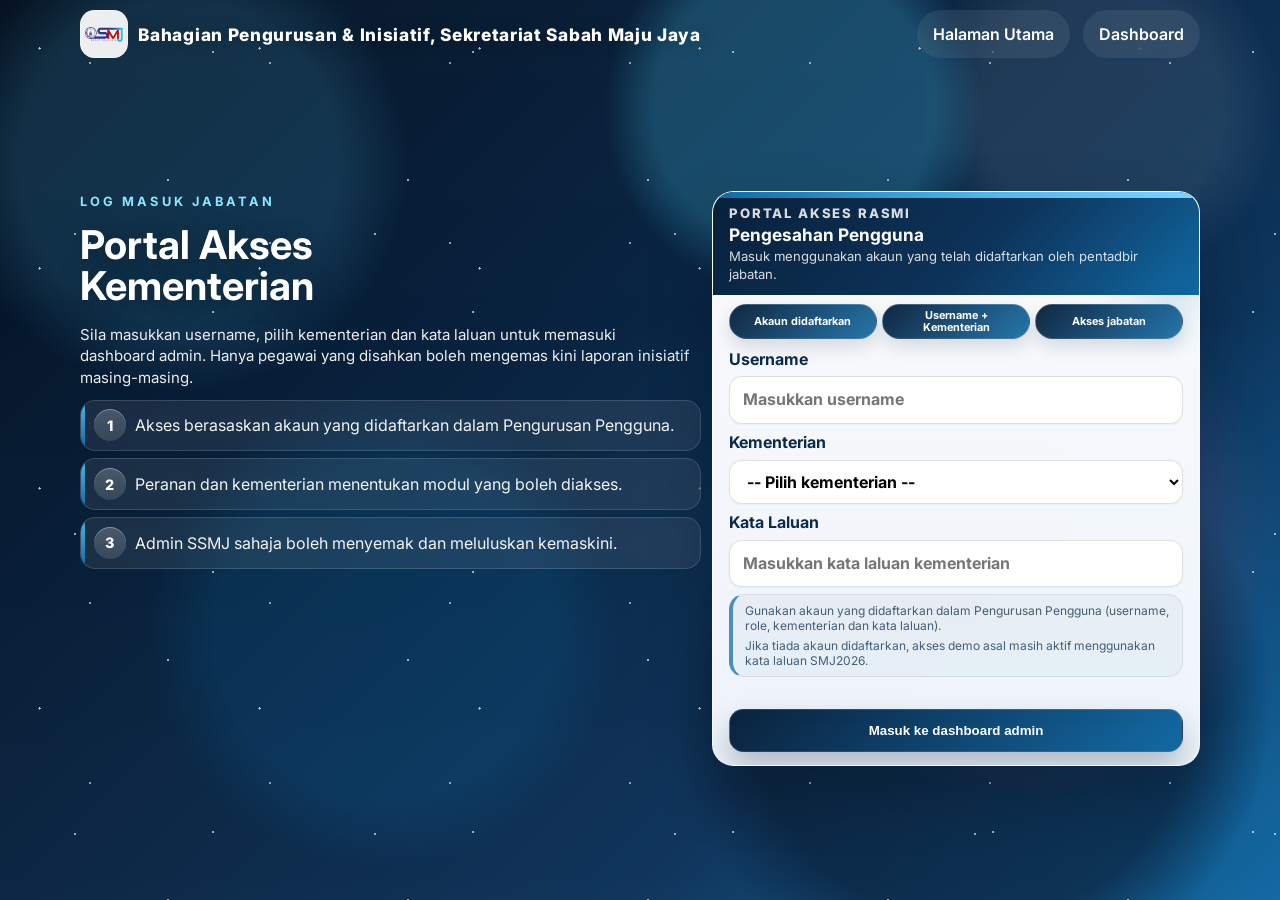
==== admin-dashboard.html @ 115d01c5 "Deploy Inisiatif Sabah website" ====
<!DOCTYPE html>
<html lang="ms">
  <head>
    <meta charset="UTF-8" />
    <meta name="viewport" content="width=device-width, initial-scale=1.0" />
    <title>Dashboard Admin Kementerian | Blue Economic Agency</title>
    <link rel="preconnect" href="https://fonts.googleapis.com" />
    <link rel="preconnect" href="https://fonts.gstatic.com" crossorigin />
    <link
      href="https://fonts.googleapis.com/css2?family=Inter:wght@400;500;600;700;800&display=swap"
      rel="stylesheet"
    />
    <link rel="icon" href="assets/LOGO%20SMJ.jpg" type="image/jpeg" />
    <link rel="stylesheet" href="styles.css?v=20260819j" />
  </head>
  <body data-page="dashboard-admin" class="dashboard-admin-page">
    <div class="admin-shell">
      <aside class="admin-sidebar">
        <div class="admin-sidebar-top">
          <a href="index.html" class="admin-brand">
            <span class="brand-mark" aria-hidden="true"><img src="assets/LOGO%20SMJ.jpg" alt="" class="brand-logo" /></span>
            <span>Bahagian Pengurusan &amp; Inisiatif, Sekretariat Sabah Maju Jaya</span>
          </a>

          <nav class="admin-menu" aria-label="Navigasi admin">
            <button type="button" class="admin-menu-link is-active" data-target="menu-dashboard">Dashboard</button>
            <a class="admin-menu-link admin-activity-link" href="admin-aktiviti.html" hidden>Tambah Aktiviti</a>
            <button type="button" class="admin-menu-link" data-target="menu-maklumat" hidden>Kemaskini Maklumat</button>
            <button type="button" class="admin-menu-link" data-target="menu-status" hidden>Status</button>
            <button type="button" class="admin-menu-link" data-target="menu-inisiatif" hidden>Kemaskini Inisiatif</button>
            <button type="button" class="admin-menu-link" data-target="menu-galeri" hidden>Galeri Inisiatif</button>
          </nav>

          <section id="ssmj-feature-box" class="admin-feature-box" hidden>
            <a class="admin-menu-link admin-feature-link" href="admin-semakan.html">Semakan &amp; Luluskan</a>
            <a class="admin-menu-link admin-feature-link" href="admin-pending.html">Pending</a>
          </section>
        </div>

        <div class="admin-sidebar-footer">
          <a class="admin-menu-link admin-user-link" href="admin-pengguna.html" hidden>Pengguna</a>
        </div>
      </aside>

      <button
        type="button"
        id="sidebar-toggle-button"
        class="sidebar-toggle-handle"
        aria-expanded="true"
        aria-controls="admin-sidebar"
        aria-label="Tutup panel sisi"
        title="Tutup panel sisi"
      >
        <span aria-hidden="true">&lt;</span>
      </button>

      <div class="admin-main">
        <header class="admin-topbar">
          <div class="admin-topbar-actions">
            <p id="topbar-time" class="topbar-chip"></p>
            <p id="topbar-user" class="topbar-chip"></p>
            <button type="button" id="user-settings-button" class="topbar-chip topbar-button" hidden>Setting Pengguna</button>
            <a id="logout-link" class="topbar-chip topbar-button topbar-danger" href="login.html">Log Keluar</a>
          </div>

          <form id="user-settings-form" class="user-settings-form" hidden>
            <label>
              Nama Pengguna
              <input id="user-settings-name" type="text" placeholder="Masukkan nama pengguna" />
            </label>
            <button type="submit" class="btn btn-primary">Simpan</button>
          </form>
        </header>

        <main class="admin-content">
          <section id="menu-dashboard" class="admin-section-panel is-active">
            <p id="dashboard-summary" class="dashboard-summary dashboard-summary-dark"></p>
            <p id="pending-notice" class="dashboard-copy pending-notice" aria-live="polite"></p>

            <article class="card dashboard-card admin-summary-card">
              <p class="eyebrow">Laporan Ringkasan</p>
              <h3 id="summary-title">Ringkasan Inisiatif</h3>
              <p id="summary-text" class="dashboard-copy"></p>
              <ul id="summary-points" class="mini-list summary-points"></ul>
            </article>

            <div id="ssmj-kpi-grid" class="ssmj-kpi-grid" hidden>
              <article class="card dashboard-card ssmj-kpi-card">
                <p class="eyebrow">Jumlah Pending Kelulusan</p>
                <p id="ssmj-kpi-pending" class="dashboard-metric">0</p>
                <p class="dashboard-copy">Permohonan menunggu tindakan semakan dan kelulusan.</p>
              </article>

              <article class="card dashboard-card ssmj-kpi-card">
                <p class="eyebrow">Pending Kemaskini Jabatan</p>
                <p id="ssmj-kpi-rejected" class="dashboard-metric">0</p>
                <p class="dashboard-copy">Permohonan ditolak dan menunggu kemaskini semula jabatan.</p>
              </article>

              <article class="card dashboard-card ssmj-kpi-card">
                <p class="eyebrow">Permohonan Fokus Semasa</p>
                <p id="ssmj-kpi-focus" class="dashboard-copy">Tiada</p>
                <p class="dashboard-copy">Kementerian teratas untuk disemak seterusnya.</p>
              </article>
            </div>

            <div id="ministry-dashboard-grid" class="dashboard-grid">
              <article class="card dashboard-card">
                <p class="eyebrow">Kemas Kini Terkini</p>
                <h3 id="dashboard-subtitle">Laporan Kemajuan</h3>
                <div class="progress-track">
                  <div id="progress-bar" class="progress-fill"></div>
                </div>
                <p id="progress-text" class="dashboard-metric"></p>
              </article>

              <article class="card dashboard-card">
                <p class="eyebrow">Status</p>
                <h3 id="status-pill" class="pill"></h3>
                <p id="status-text" class="dashboard-copy"></p>
              </article>

              <article class="card dashboard-card">
                <p class="eyebrow">Inisiatif Semasa</p>
                <ul id="initiative-list" class="mini-list"></ul>
              </article>

              <article class="card dashboard-card">
                <p class="eyebrow">Maklumat Kemas Kini</p>
                <p id="updated-info" class="dashboard-copy"></p>
                <p id="officer-info" class="dashboard-copy"></p>
              </article>
            </div>

            <article class="card dashboard-card calendar-card">
              <div class="section-heading admin-heading">
                <p class="eyebrow">Takwim Aktiviti</p>
                <h3 id="activity-calendar-title">Takwim Aktiviti</h3>
              </div>
              <p id="activity-alert" class="calendar-alert"></p>
              <div class="activity-calendar-shell">
                <div id="activity-calendar-grid" class="activity-calendar-grid" aria-label="Kalendar aktiviti"></div>
                <div>
                  <p class="calendar-subtitle">Aktiviti Terdekat</p>
                  <ul id="activity-upcoming-list" class="mini-list activity-upcoming-list"></ul>
                </div>
              </div>
            </article>
          </section>

          <section id="menu-maklumat" class="admin-section-panel" hidden>
            <article class="card admin-form-card">
              <div class="section-heading admin-heading">
                <p class="eyebrow">Kemaskini Maklumat</p>
                <h2>Perbaharui ringkasan dan maklumat pegawai</h2>
              </div>

              <form id="report-form" class="login-form admin-form">
                <label>
                  Nama Pegawai
                  <input id="officer-name" type="text" placeholder="Contoh: Ahmad Salleh" required />
                </label>

                <label>
                  Ringkasan Terkini
                  <textarea id="summary-input" rows="3" placeholder="Ringkasan perkembangan terkini kementerian" required></textarea>
                </label>

                <p id="report-feedback" class="form-feedback form-feedback-dark" aria-live="polite"></p>

                <button type="submit" class="btn btn-primary">Simpan kemas kini maklumat</button>
              </form>
            </article>
          </section>

          <section id="menu-status" class="admin-section-panel" hidden>
            <article class="card admin-form-card">
              <div class="section-heading admin-heading">
                <p class="eyebrow">Status</p>
                <h2>Kemaskini status dan kemajuan semasa</h2>
              </div>

              <form id="status-form" class="login-form admin-form">
                <label>
                  Status Laporan
                  <select id="status-select" required>
                    <option value="Dalam pelaksanaan">Dalam pelaksanaan</option>
                    <option value="Sedia untuk pelancaran">Sedia untuk pelancaran</option>
                    <option value="Berjaya disiapkan">Berjaya disiapkan</option>
                  </select>
                </label>

                <label>
                  Peratus Kemajuan
                  <input id="progress-input" type="number" min="0" max="100" required />
                </label>

                <p id="status-feedback" class="form-feedback form-feedback-dark" aria-live="polite"></p>

                <button type="submit" class="btn btn-primary">Simpan status projek</button>
              </form>
            </article>
          </section>

          <section id="menu-inisiatif" class="admin-section-panel" hidden>
            <div class="admin-layout">
              <article class="card admin-form-card">
                <div class="section-heading admin-heading">
                  <p class="eyebrow">Kemaskini Inisiatif</p>
                  <h2>Kemaskini fokus inisiatif kementerian</h2>
                </div>

                <form id="initiative-form" class="login-form admin-form">
                  <label>
                    Inisiatif / Laporan Baharu
                    <textarea id="initiative-input" rows="3" placeholder="Nyatakan kemas kini laporan atau inisiatif baharu" required></textarea>
                  </label>

                  <p id="initiative-feedback" class="form-feedback form-feedback-dark" aria-live="polite"></p>

                  <button type="submit" class="btn btn-primary">Simpan kemaskini inisiatif</button>
                </form>
              </article>

              <article class="card admin-info-card">
                <p class="eyebrow">Akses Disahkan</p>
                <h3 id="admin-ministry-title">Pegawai kementerian</h3>
                <p class="dashboard-copy">Paparan ini hanya dibuka selepas pengesahan kementerian yang sah. Semua kemas kini disimpan pada pelayar semasa sebagai sesi demo.</p>
                <ul class="mini-list admin-notes">
                  <li>Gunakan menu kiri untuk pindah antara modul pengurusan.</li>
                  <li>Tekan setting pengguna untuk ubah nama pengguna yang dipaparkan di topbar.</li>
                  <li>Klik log keluar untuk tamatkan sesi pegawai.</li>
                </ul>
              </article>
            </div>
          </section>

          <section id="menu-galeri" class="admin-section-panel" hidden>
            <article class="card admin-form-card">
              <div class="section-heading admin-heading">
                <p class="eyebrow">Galeri Inisiatif</p>
                <h2>Kemaskini ringkasan dan gambar kementerian</h2>
              </div>

              <form id="gallery-form" class="login-form admin-form">
                <label>
                  Ringkasan Inisiatif
                  <textarea id="gallery-summary-input" rows="4" placeholder="Nyatakan ringkasan terkini untuk dipaparkan di halaman utama" required></textarea>
                </label>

                <label>
                  Pautan Gambar Inisiatif
                  <input id="gallery-image-input" type="url" placeholder="https://contoh.com/gambar.jpg" />
                </label>

                <label>
                  Atau Upload Gambar (Telefon)
                  <input id="gallery-image-file" type="file" accept="image/*" capture="environment" />
                </label>
                <p class="gallery-upload-note">Boleh terus ambil gambar dari kamera telefon atau pilih dari galeri.</p>

                <figure class="gallery-preview-card" aria-live="polite">
                  <img id="gallery-preview-image" src="" alt="Pratonton gambar inisiatif" hidden />
                  <figcaption id="gallery-preview-state" class="gallery-preview-state">Masukkan URL gambar sah untuk pratonton.</figcaption>
                </figure>

                <p id="gallery-feedback" class="form-feedback form-feedback-dark" aria-live="polite"></p>

                <button type="submit" class="btn btn-primary">Simpan Galeri Inisiatif</button>
              </form>
            </article>
          </section>
        </main>
      </div>
    </div>

    <script src="script.js?v=20260819h"></script>
  </body>
</html>
---- styles.css ----
:root {
  --navy: #072a49;
  --blue: #0f5ea8;
  --sky: #4db6e6;
  --light: #f4f9ff;
  --text: #12324a;
  --muted: #5c7388;
  --shadow: 0 18px 45px rgba(7, 42, 73, 0.12);
}

* {
  box-sizing: border-box;
  margin: 0;
  padding: 0;
}

html {
  scroll-behavior: smooth;
}

body {
  font-family: 'Inter', sans-serif;
  color: var(--text);
  background: linear-gradient(180deg, #f6fbff 0%, #eaf6ff 100%);
  line-height: 1.6;
  overflow-x: hidden;
}

img {
  display: block;
  width: 100%;
  height: auto;
}

a {
  color: inherit;
  text-decoration: none;
}

.container {
  width: min(1120px, calc(100% - 2rem));
  margin: 0 auto;
}

.index-page {
  --index-gutter: 2cm;
}

.index-page .container {
  width: calc(100% - (var(--index-gutter) * 2));
  max-width: none;
}

.index-page h1,
.index-page h2,
.index-page h3,
.index-page p,
.index-page a,
.index-page span {
  overflow-wrap: anywhere;
}

.hero {
  position: relative;
  overflow: visible;
  color: white;
  min-height: 100vh;
  background:
    radial-gradient(circle at 20% 20%, rgba(255, 255, 255, 0.24) 0 1.3px, transparent 1.7px),
    radial-gradient(circle at 78% 18%, rgba(255, 255, 255, 0.2) 0 1.1px, transparent 1.4px),
    radial-gradient(circle at 30% 70%, rgba(84, 214, 255, 0.15) 0 180px, transparent 240px),
    radial-gradient(circle at 80% 65%, rgba(255, 115, 168, 0.12) 0 200px, transparent 260px),
    linear-gradient(135deg, #020712 0%, #061b34 30%, #0c3d64 60%, #0f67a2 100%);
  border-bottom-left-radius: 2.5rem;
  border-bottom-right-radius: 2.5rem;
  box-shadow: 0 22px 60px rgba(2, 10, 23, 0.28);
}

.hero::before,
.hero::after {
  content: "";
  position: absolute;
  inset: 0;
  pointer-events: none;
}

.hero::before {
  background:
    radial-gradient(circle at 18% 22%, rgba(255,255,255,0.92) 0 1px, transparent 1.3px),
    radial-gradient(circle at 82% 20%, rgba(255,255,255,0.88) 0 0.8px, transparent 1.1px),
    radial-gradient(circle at 50% 35%, rgba(255,255,255,0.7) 0 1px, transparent 1.2px),
    radial-gradient(circle at 70% 75%, rgba(255,255,255,0.8) 0 1px, transparent 1.25px),
    radial-gradient(circle at 25% 78%, rgba(255,255,255,0.78) 0 1px, transparent 1.2px),
    radial-gradient(circle at 62% 12%, rgba(79, 219, 255, 0.28) 0 140px, transparent 190px),
    radial-gradient(circle at 30% 70%, rgba(0, 176, 255, 0.12) 0 170px, transparent 240px),
    radial-gradient(circle at 80% 60%, rgba(255, 120, 177, 0.1) 0 190px, transparent 260px);
  background-size: 220px 220px, 260px 260px, 180px 180px, 240px 240px, 300px 300px, auto, auto, auto;
  animation: drift 18s ease-in-out infinite alternate;
  opacity: 0.95;
}

.hero::after {
  background:
    linear-gradient(180deg, rgba(255,255,255,0.04) 0%, transparent 35%, rgba(255,255,255,0.06) 100%);
  mix-blend-mode: screen;
  opacity: 0.45;
}

.navbar {
  display: flex;
  align-items: center;
  justify-content: space-between;
  padding: 1.2rem 0;
  position: relative;
  z-index: 1000;
}

.brand {
  display: inline-flex;
  align-items: center;
  gap: 0.65rem;
  font-weight: 800;
  font-size: 1.08rem;
  letter-spacing: 0.04em;
  text-shadow: 0 2px 18px rgba(0, 0, 0, 0.3);
}

.brand-mark {
  display: inline-grid;
  place-items: center;
  width: 3rem;
  height: 3rem;
  padding: 0.22rem;
  border-radius: 0.9rem;
  overflow: hidden;
  background: rgba(255,255,255,0.92);
  border: 1px solid rgba(255,255,255,0.3);
  flex: 0 0 auto;
}

.brand-logo {
  width: 100%;
  height: 100%;
  object-fit: contain;
}

.nav-links {
  display: flex;
  gap: 0.8rem;
  font-weight: 600;
  align-items: center;
  position: relative;
  z-index: 2;
}

.nav-link {
  display: inline-flex;
  align-items: center;
  justify-content: center;
  padding: 0.7rem 1rem;
  border-radius: 999px;
  border: 0;
  outline: 0;
  background: rgba(255, 255, 255, 0.08);
  backdrop-filter: blur(10px);
  box-shadow: none;
  text-decoration: none;
  transition: transform 180ms ease, background 180ms ease, box-shadow 180ms ease;
}

.nav-link:hover {
  transform: translateY(-2px);
  background: rgba(255, 255, 255, 0.18);
  box-shadow: none;
}

.nav-dropdown {
  position: relative;
  z-index: 999999;
  isolation: isolate;
}

.nav-link-dropdown {
  cursor: pointer;
}

.dropdown-menu {
  position: fixed;
  min-width: min(420px, calc(100vw - 24px));
  max-width: min(420px, calc(100vw - 24px));
  padding: 0.8rem;
  display: none;
  flex-direction: column;
  gap: 0.5rem;
  border: 0;
  outline: 0;
  border-radius: 0.95rem;
  background: rgba(255, 255, 255, 0.97);
  box-shadow: 0 16px 36px rgba(2, 10, 23, 0.16);
  z-index: 999999;
  transform: translateZ(0);
  pointer-events: auto;
  overflow: visible;
  max-height: none;
}

.dropdown-menu a {
  color: var(--navy);
  padding: 0.8rem 0.95rem;
  border: 0;
  outline: 0;
  border-radius: 0.7rem;
  font-size: 0.95rem;
  line-height: 1.45;
  transition: background 180ms ease, color 180ms ease;
  white-space: normal;
  background: transparent;
  box-shadow: none;
  text-decoration: none;
  display: block;
  overflow: visible;
}

.dropdown-menu a:hover,
.dropdown-menu a:focus,
.dropdown-menu a:focus-visible,
.dropdown-menu a:active {
  background: rgba(14, 103, 162, 0.08);
  color: var(--blue);
  border: 0;
  outline: 0;
  box-shadow: none;
}

.nav-dropdown:hover .dropdown-menu,
.nav-dropdown.is-open .dropdown-menu {
  display: flex;
}

.nav-link-cta {
  background: linear-gradient(135deg, #7edcff, #2e8df6);
  color: #03203a;
  border-color: transparent;
}

.menu-toggle {
  display: none;
  background: transparent;
  border: 0;
  color: white;
  font-size: 1.4rem;
  cursor: pointer;
}

.hero-content {
  position: relative;
  z-index: 1;
  display: grid;
  grid-template-columns: 1.3fr 0.7fr;
  gap: 2rem;
  align-items: center;
  padding: 4rem 0 2rem;
}

.eyebrow {
  text-transform: uppercase;
  letter-spacing: 0.24em;
  font-size: 0.8rem;
  font-weight: 700;
  color: #8ae7ff;
  margin-bottom: 0.8rem;
}

.hero h1 {
  font-size: clamp(2rem, 3.5vw, 3.2rem);
  line-height: 1.15;
  margin-bottom: 1rem;
  text-shadow: 0 4px 24px rgba(0, 0, 0, 0.35);
}

.hero-copy p {
  color: rgba(255, 255, 255, 0.92);
  max-width: 640px;
  text-shadow: 0 2px 14px rgba(0, 0, 0, 0.28);
}

.hero-actions {
  display: flex;
  flex-wrap: wrap;
  gap: 1rem;
  margin-top: 1.4rem;
}

.btn {
  display: inline-block;
  padding: 0.85rem 1.2rem;
  border-radius: 999px;
  font-weight: 700;
  transition: transform 160ms ease, box-shadow 160ms ease;
}

.btn:hover {
  transform: translateY(-2px);
}

.btn-primary {
  background: white;
  color: var(--navy);
}

.btn-secondary {
  border: 1px solid rgba(255, 255, 255, 0.32);
  color: white;
}

.hero-card {
  background: rgba(255, 255, 255, 0.12);
  backdrop-filter: blur(12px);
  padding: 1.4rem;
  border-radius: 1.2rem;
  border: 1px solid rgba(255, 255, 255, 0.16);
  box-shadow: var(--shadow);
  position: relative;
  z-index: 1;
}

.hero-card h2 {
  margin-bottom: 0.8rem;
}

.hero-card ul {
  padding-left: 1rem;
  color: rgba(255, 255, 255, 0.88);
}

.section {
  padding: 4.5rem 0;
}

main {
  position: relative;
  z-index: 2;
  background: linear-gradient(180deg, #f7fcff 0%, #eff8ff 100%);
  margin-top: -0.2rem;
}

.section-heading {
  margin-bottom: 2rem;
}

.section-heading h2 {
  font-size: clamp(1.6rem, 2.2vw, 2.2rem);
  line-height: 1.2;
}

.about-grid {
  display: grid;
  grid-template-columns: 1.2fr 0.8fr;
  gap: 1.5rem;
}

.info-box {
  background: white;
  border-radius: 1rem;
  padding: 1.4rem;
  box-shadow: var(--shadow);
}

.info-box ul {
  padding-left: 1rem;
  margin-top: 0.6rem;
}

.cards-grid {
  display: grid;
  grid-template-columns: repeat(3, minmax(0, 1fr));
  gap: 1rem;
}

.ministry-card {
  position: relative;
  border: 1px solid rgba(15, 94, 168, 0.14);
  background:
    linear-gradient(160deg, #ffffff 0%, #f6fbff 100%),
    radial-gradient(circle at 100% 0%, rgba(77, 182, 230, 0.12) 0 110px, transparent 145px);
  box-shadow: 0 14px 30px rgba(7, 42, 73, 0.08);
  transition: transform 180ms ease, box-shadow 180ms ease;
}

.ministry-card:hover {
  transform: translateY(-4px);
  box-shadow: 0 18px 36px rgba(7, 42, 73, 0.14);
}

.ministry-card h3 {
  font-size: 1.02rem;
  line-height: 1.35;
}

.ministry-card p {
  color: var(--muted);
}

.ministry-link {
  margin-top: 0.9rem;
  display: inline-flex;
  align-items: center;
  gap: 0.35rem;
  font-weight: 700;
  color: var(--blue);
  text-decoration: none;
}

.ministry-link::after {
  content: '->';
  font-size: 0.9rem;
  transition: transform 160ms ease;
}

.ministry-link:hover::after {
  transform: translateX(3px);
}

.card, .gallery-card {
  background: white;
  border-radius: 1rem;
  padding: 1.2rem;
  box-shadow: var(--shadow);
}

.card h3, .gallery-content h3 {
  margin-bottom: 0.5rem;
}

.gallery-grid {
  display: grid;
  grid-template-columns: repeat(3, minmax(0, 1fr));
  gap: 1.2rem;
}

.gallery-card {
  padding: 0;
  overflow: hidden;
}

.gallery-card img {
  height: 220px;
  object-fit: cover;
}

.gallery-content {
  padding: 1rem 1.2rem 1.2rem;
}

.footer {
  background: var(--navy);
  color: white;
  padding-top: 3rem;
}

.footer-grid {
  display: grid;
  grid-template-columns: 1.1fr 0.9fr 0.9fr;
  gap: 1.4rem;
}

.footer h4, .footer h3 {
  margin-bottom: 0.7rem;
}

.footer ul {
  list-style: none;
  color: rgba(255, 255, 255, 0.82);
}

.footer li + li {
  margin-top: 0.45rem;
}

.footer-bottom {
  text-align: center;
  padding: 1.2rem 0 1.6rem;
  color: rgba(255, 255, 255, 0.7);
  font-size: 0.95rem;
}

.dashboard-admin-page {
  --admin-sidebar-width: 248px;
  background: linear-gradient(160deg, #f5f8ff 0%, #edf5ff 45%, #f7fbff 100%);
}

.admin-shell {
  min-height: 100vh;
  display: grid;
  grid-template-columns: var(--admin-sidebar-width) 1fr;
  transition: grid-template-columns 220ms ease;
  position: relative;
}

.admin-sidebar {
  background: linear-gradient(180deg, #071f3a 0%, #0c3258 100%);
  color: white;
  padding: 1.05rem 0.85rem;
  display: flex;
  flex-direction: column;
  justify-content: flex-start;
  gap: 0.85rem;
  border-right: 1px solid rgba(255, 255, 255, 0.12);
  transition: transform 220ms ease, opacity 220ms ease;
  transform-origin: left center;
}

.dashboard-admin-page.sidebar-collapsed .admin-shell,
.dashboard-admin-page.is-ssmj-admin.sidebar-collapsed .admin-shell {
  grid-template-columns: 0 1fr;
}

.dashboard-admin-page.sidebar-collapsed .admin-sidebar {
  transform: translateX(-108%);
  opacity: 0;
  pointer-events: none;
}

.sidebar-toggle-handle {
  position: absolute;
  top: 1.05rem;
  left: calc(var(--admin-sidebar-width) - 14px);
  width: 28px;
  height: 56px;
  border: 1px solid rgba(7, 42, 73, 0.2);
  border-radius: 14px;
  background: linear-gradient(180deg, #ffffff 0%, #edf5ff 100%);
  color: var(--navy);
  font-size: 1.05rem;
  font-weight: 700;
  line-height: 1;
  display: inline-flex;
  align-items: center;
  justify-content: center;
  cursor: pointer;
  z-index: 40;
  box-shadow: 0 8px 20px rgba(7, 42, 73, 0.2);
  transition: left 220ms ease, background 180ms ease, transform 180ms ease;
}

.sidebar-toggle-handle:hover {
  background: #ffffff;
  transform: translateX(1px);
}

.dashboard-admin-page.sidebar-collapsed .sidebar-toggle-handle {
  left: 0.6rem;
}

.admin-sidebar-top {
  display: grid;
  gap: 0.85rem;
}

.admin-sidebar-top .admin-menu {
  margin-top: clamp(2.2rem, 7vh, 3.6rem);
}

.admin-sidebar-top .admin-feature-box {
  margin-top: 0.85rem;
}

.admin-sidebar-footer {
  margin-top: auto;
  padding-top: 0.25rem;
}

.admin-user-link {
  display: block;
}

.admin-brand {
  display: inline-flex;
  align-items: center;
  gap: 0.65rem;
  font-weight: 800;
  font-size: 1rem;
  letter-spacing: 0.03em;
}

.admin-brand .brand-mark-monogram {
  background: linear-gradient(135deg, rgba(255, 255, 255, 0.92), rgba(216, 237, 255, 0.94));
  border-color: rgba(255, 255, 255, 0.45);
}

.admin-brand-monogram {
  display: inline-flex;
  align-items: center;
  justify-content: center;
  width: 100%;
  height: 100%;
  font-size: 0.8rem;
  font-weight: 800;
  letter-spacing: 0.08em;
  color: #0b3f67;
}

.admin-session-note {
  margin-top: 0.7rem;
  color: rgba(255, 255, 255, 0.8);
  font-size: 0.83rem;
  line-height: 1.4;
}

.admin-menu {
  display: grid;
  gap: 0.56rem;
}

.admin-menu-link {
  border: 0;
  text-align: left;
  font: inherit;
  font-weight: 600;
  color: rgba(255, 255, 255, 0.9);
  background: rgba(255, 255, 255, 0.08);
  border-radius: 0.75rem;
  padding: 0.58rem 0.68rem;
  cursor: pointer;
  transition: background 180ms ease, transform 180ms ease;
  font-size: 0.92rem;
}

.admin-menu-link:hover {
  background: rgba(255, 255, 255, 0.15);
  transform: translateX(2px);
}

.admin-menu-link.is-active {
  background: linear-gradient(135deg, rgba(77, 182, 230, 0.4), rgba(95, 166, 255, 0.4));
  color: white;
}

.admin-feature-box {
  margin-top: 0.12rem;
  padding: 0;
  border: 0;
  background: transparent;
  display: grid;
  gap: 0.56rem;
}

.admin-feature-box[hidden],
.admin-menu-link[hidden],
.admin-section-panel[hidden] {
  display: none !important;
}

.admin-feature-box .eyebrow {
  margin-bottom: 0;
  color: rgba(255, 255, 255, 0.85);
}

.admin-feature-link {
  margin-top: 0;
  display: block;
  width: 100%;
  text-align: left;
}

.admin-feature-link:hover {
  background: rgba(255, 255, 255, 0.15);
}

.admin-main {
  padding: 0.72rem 1rem 0.95rem;
}

.admin-topbar {
  background: white;
  border-radius: 0.85rem;
  padding: 0.72rem 0.8rem;
  display: flex;
  flex-wrap: wrap;
  justify-content: space-between;
  align-items: center;
  gap: 0.75rem;
  box-shadow: none;
  border: 0;
}

.admin-topbar-actions {
  display: flex;
  align-items: center;
  gap: 0.55rem;
  flex-wrap: nowrap;
  justify-content: flex-end;
  flex: 1 1 320px;
  min-width: 0;
}

#topbar-user {
  display: inline-flex;
  align-items: center;
  gap: 0.45rem;
}

#topbar-user::before {
  content: '';
  width: 0.95rem;
  height: 0.95rem;
  flex: 0 0 auto;
  background-color: currentColor;
  -webkit-mask: url("data:image/svg+xml,%3Csvg xmlns='http://www.w3.org/2000/svg' viewBox='0 0 24 24' fill='none'%3E%3Cpath fill='%23000' d='M12 2a4.5 4.5 0 0 1 4.5 4.5c0 2.48-2.02 4.5-4.5 4.5S7.5 8.98 7.5 6.5A4.5 4.5 0 0 1 12 2Zm0 11c4.42 0 8 2.91 8 6.5V21H4v-1.5C4 15.91 7.58 13 12 13Z'/%3E%3C/svg%3E") center / contain no-repeat;
  mask: url("data:image/svg+xml,%3Csvg xmlns='http://www.w3.org/2000/svg' viewBox='0 0 24 24' fill='none'%3E%3Cpath fill='%23000' d='M12 2a4.5 4.5 0 0 1 4.5 4.5c0 2.48-2.02 4.5-4.5 4.5S7.5 8.98 7.5 6.5A4.5 4.5 0 0 1 12 2Zm0 11c4.42 0 8 2.91 8 6.5V21H4v-1.5C4 15.91 7.58 13 12 13Z'/%3E%3C/svg%3E") center / contain no-repeat;
  opacity: 0.88;
}

.topbar-chip {
  margin: 0;
  border-radius: 999px;
  border: 1px solid rgba(7, 42, 73, 0.14);
  background: #f7fbff;
  color: var(--navy);
  padding: 0.45rem 0.8rem;
  font-size: 0.86rem;
  font-weight: 600;
}

#topbar-user,
#topbar-time {
  max-width: 260px;
  white-space: nowrap;
  overflow: hidden;
  text-overflow: ellipsis;
}

.topbar-button {
  text-decoration: none;
  cursor: pointer;
  transition: transform 160ms ease, background 160ms ease;
}

.topbar-button:hover {
  transform: translateY(-1px);
  background: #e9f4ff;
}

.topbar-danger {
  background: #fff1f1;
  color: #8e1e1e;
  border-color: rgba(180, 45, 45, 0.2);
}

.user-settings-form {
  width: 100%;
  display: flex;
  align-items: end;
  gap: 0.75rem;
  padding-top: 0.35rem;
  border-top: 1px dashed rgba(7, 42, 73, 0.18);
}

.user-settings-form[hidden] {
  display: none;
}

.user-settings-form label {
  display: grid;
  gap: 0.4rem;
  color: var(--navy);
  font-weight: 600;
  min-width: 260px;
}

.user-settings-form input {
  width: 100%;
  padding: 0.6rem 0.8rem;
  border-radius: 0.7rem;
  border: 1px solid rgba(7, 42, 73, 0.15);
  font: inherit;
}

.admin-content {
  margin-top: 0.16rem;
}

.admin-section-panel {
  display: none;
}

.admin-section-panel.is-active {
  display: block;
}

.dashboard-summary-dark {
  color: var(--text);
  margin-bottom: 0.62rem;
  font-size: 0.93rem;
  line-height: 1.5;
}

.admin-summary-card {
  margin-bottom: 0.5rem;
  box-shadow: none;
  border: 0;
}

.admin-summary-card .summary-points {
  margin-top: 0.52rem;
}

.ssmj-kpi-grid {
  display: grid;
  grid-template-columns: repeat(3, minmax(0, 1fr));
  gap: 0.52rem;
  margin-bottom: 0.5rem;
}

.ssmj-kpi-card {
  min-height: 108px;
}

.ssmj-kpi-card .dashboard-metric {
  font-size: clamp(1.35rem, 2.15vw, 1.75rem);
  margin: 0.22rem 0;
}

.pending-notice {
  margin: -0.1rem 0 0.5rem;
  padding: 0.44rem 0.55rem;
  border-radius: 0.62rem;
  background: #f4f9ff;
  border: 1px solid rgba(15, 94, 168, 0.14);
}

.pending-approvals-list {
  display: grid;
  gap: 0.5rem;
}

.pending-item {
  border: 1px solid rgba(7, 42, 73, 0.1);
  border-radius: 0.72rem;
  padding: 0.6rem;
  background: #fbfdff;
}

.pending-item h3 {
  margin-bottom: 0.4rem;
}

.pending-followup-item {
  border-color: rgba(180, 95, 45, 0.22);
  background: #fff8f2;
}

.pending-meta {
  margin-top: 0.45rem;
  color: var(--muted);
  font-size: 0.92rem;
}

.pending-actions {
  margin-top: 0.52rem;
  display: flex;
  flex-wrap: wrap;
  gap: 0.42rem;
}

.pending-actions .btn {
  border: 0;
  cursor: pointer;
}

.btn-ghost {
  background: #e9f1fb;
  color: var(--navy);
}

.calendar-card {
  margin-bottom: 0.65rem;
}

.calendar-alert {
  margin: -0.05rem 0 0.75rem;
  padding: 0.55rem 0.7rem;
  border-radius: 0.7rem;
  background: linear-gradient(135deg, rgba(15, 103, 162, 0.1), rgba(77, 182, 230, 0.08));
  border: 1px solid rgba(15, 103, 162, 0.12);
  color: var(--navy);
  font-weight: 600;
}

.calendar-subtitle {
  margin-bottom: 0.4rem;
  color: var(--navy);
  font-weight: 700;
}

.activity-calendar-shell {
  display: grid;
  grid-template-columns: minmax(0, 1.25fr) minmax(240px, 0.75fr);
  gap: 0.85rem;
  align-items: start;
}

.activity-calendar-grid {
  display: grid;
  grid-template-columns: repeat(7, minmax(0, 1fr));
  gap: 0.45rem;
}

.calendar-weekday,
.calendar-day {
  min-height: 3rem;
  border-radius: 0.78rem;
  border: 1px solid rgba(7, 42, 73, 0.1);
}

.calendar-weekday {
  display: flex;
  align-items: center;
  justify-content: center;
  background: #f3f8fe;
  color: var(--muted);
  font-size: 0.75rem;
  font-weight: 700;
  text-transform: uppercase;
  letter-spacing: 0.06em;
}

.calendar-day {
  position: relative;
  padding: 0.45rem 0.45rem 0.35rem;
  background: #ffffff;
  box-shadow: inset 0 1px 0 rgba(255, 255, 255, 0.8);
  display: grid;
  align-content: space-between;
  gap: 0.2rem;
}

.calendar-day.is-empty {
  background: transparent;
  border-style: dashed;
  border-color: rgba(7, 42, 73, 0.08);
}

.calendar-day-number {
  font-weight: 800;
  color: var(--navy);
}

.calendar-day-meta {
  color: var(--muted);
  font-size: 0.72rem;
  line-height: 1.2;
}

.calendar-day-dots {
  display: flex;
  gap: 0.24rem;
  align-items: center;
}

.calendar-day-dots span {
  width: 0.42rem;
  height: 0.42rem;
  border-radius: 999px;
  background: var(--blue);
}

.calendar-day.has-activity {
  border-color: rgba(15, 103, 162, 0.18);
  background: linear-gradient(180deg, rgba(15, 103, 162, 0.06), rgba(255, 255, 255, 1));
}

.calendar-day.has-alert {
  border-color: rgba(196, 45, 45, 0.22);
  background: linear-gradient(180deg, rgba(255, 239, 239, 0.88), rgba(255, 255, 255, 1));
}

.calendar-day.is-today {
  outline: 2px solid rgba(15, 103, 162, 0.26);
}

.activity-upcoming-list {
  gap: 0.45rem;
}

.activity-upcoming-list li {
  display: grid;
  gap: 0.2rem;
  padding: 0.55rem 0.65rem;
  border-radius: 0.72rem;
  background: #f8fbff;
  border: 1px solid rgba(7, 42, 73, 0.09);
}

.activity-management-layout {
  display: grid;
  gap: 0.85rem;
}

.activity-management-grid {
  grid-template-columns: minmax(0, 1.05fr) minmax(0, 0.95fr);
}

.activity-form .form-grid {
  display: grid;
  grid-template-columns: repeat(2, minmax(0, 1fr));
  gap: 0.72rem;
}

.activity-alert-toggle {
  display: flex;
  align-items: center;
  gap: 0.5rem;
  color: var(--navy);
  font-weight: 600;
}

.activity-alert-toggle input {
  width: 1rem;
  height: 1rem;
  accent-color: var(--blue);
}

.activity-item {
  background: #fbfdff;
}

.activity-item h3 {
  margin-bottom: 0.28rem;
}

.activity-item .pending-actions {
  margin-top: 0.7rem;
}

.public-dashboard-page {
  --dept-accent: #0f67a2;
  --dept-accent-strong: #0a4578;
  --dept-glow: rgba(14, 108, 176, 0.34);
  --dept-soft: rgba(15, 103, 162, 0.1);
  --dept-pattern: rgba(15, 103, 162, 0.14);
  background: linear-gradient(180deg, #f3f9ff 0%, #ecf5ff 100%);
}

.public-dashboard-page[data-dept="kerja-raya"] {
  --dept-accent: #0f67a2;
  --dept-accent-strong: #0a4578;
  --dept-glow: rgba(14, 108, 176, 0.34);
  --dept-soft: rgba(15, 103, 162, 0.1);
  --dept-pattern: rgba(15, 103, 162, 0.14);
}

.public-dashboard-page[data-dept="kewangan"] {
  --dept-accent: #13808f;
  --dept-accent-strong: #0f5660;
  --dept-glow: rgba(19, 128, 143, 0.28);
  --dept-soft: rgba(19, 128, 143, 0.11);
  --dept-pattern: rgba(19, 128, 143, 0.14);
}

.public-dashboard-page[data-dept="perindustrian"] {
  --dept-accent: #c46b1f;
  --dept-accent-strong: #834510;
  --dept-glow: rgba(196, 107, 31, 0.26);
  --dept-soft: rgba(196, 107, 31, 0.12);
  --dept-pattern: rgba(196, 107, 31, 0.16);
}

.public-dashboard-page[data-dept="tempatan"] {
  --dept-accent: #6d5ef5;
  --dept-accent-strong: #4137ae;
  --dept-glow: rgba(109, 94, 245, 0.24);
  --dept-soft: rgba(109, 94, 245, 0.1);
  --dept-pattern: rgba(109, 94, 245, 0.15);
}

.public-dashboard-page[data-dept="pertanian"] {
  --dept-accent: #2d8f4f;
  --dept-accent-strong: #1f5f35;
  --dept-glow: rgba(45, 143, 79, 0.28);
  --dept-soft: rgba(45, 143, 79, 0.1);
  --dept-pattern: rgba(45, 143, 79, 0.14);
}

.public-dashboard-page[data-dept="luar-bandar"] {
  --dept-accent: #8d5f31;
  --dept-accent-strong: #5d3d1d;
  --dept-glow: rgba(141, 95, 49, 0.26);
  --dept-soft: rgba(141, 95, 49, 0.11);
  --dept-pattern: rgba(141, 95, 49, 0.16);
}

.public-dashboard-page[data-dept="pendidikan"] {
  --dept-accent: #295fe6;
  --dept-accent-strong: #1f429d;
  --dept-glow: rgba(41, 95, 230, 0.29);
  --dept-soft: rgba(41, 95, 230, 0.11);
  --dept-pattern: rgba(41, 95, 230, 0.16);
}

.public-dashboard-page[data-dept="pelancongan"] {
  --dept-accent: #d15b2a;
  --dept-accent-strong: #8e3917;
  --dept-glow: rgba(209, 91, 42, 0.28);
  --dept-soft: rgba(209, 91, 42, 0.11);
  --dept-pattern: rgba(209, 91, 42, 0.16);
}

.public-dashboard-page[data-dept="wanita"] {
  --dept-accent: #c34778;
  --dept-accent-strong: #7d2748;
  --dept-glow: rgba(195, 71, 120, 0.26);
  --dept-soft: rgba(195, 71, 120, 0.1);
  --dept-pattern: rgba(195, 71, 120, 0.15);
}

.public-dashboard-page[data-dept="belia"] {
  --dept-accent: #5d57db;
  --dept-accent-strong: #39359a;
  --dept-glow: rgba(93, 87, 219, 0.25);
  --dept-soft: rgba(93, 87, 219, 0.11);
  --dept-pattern: rgba(93, 87, 219, 0.16);
}

.public-dashboard-hero {
  min-height: 46vh;
  padding-bottom: 2rem;
  background:
    radial-gradient(circle at 10% 15%, rgba(255, 255, 255, 0.26) 0 120px, transparent 180px),
    radial-gradient(circle at 84% 24%, var(--dept-glow) 0 170px, transparent 220px),
    linear-gradient(145deg, #04162a 0%, var(--dept-accent-strong) 45%, var(--dept-accent) 100%);
}

.public-hero-content {
  padding: 2.2rem 0 1rem;
  max-width: 940px;
}

.public-hero-meta {
  margin-top: 1.4rem;
  display: grid;
  grid-template-columns: repeat(3, minmax(0, 1fr));
  gap: 0.7rem;
}

.hero-meta-chip {
  display: grid;
  gap: 0.25rem;
  padding: 0.78rem 0.95rem;
  border-radius: 0.95rem;
  background: rgba(255, 255, 255, 0.12);
  border: 1px solid rgba(255, 255, 255, 0.2);
  backdrop-filter: blur(6px);
  font-size: 0.78rem;
  text-transform: uppercase;
  letter-spacing: 0.1em;
  color: rgba(255, 255, 255, 0.76);
}

.hero-meta-chip span {
  font-size: 0.98rem;
  text-transform: none;
  letter-spacing: normal;
  color: #ffffff;
  font-weight: 700;
  line-height: 1.35;
}

.public-dashboard-main {
  background:
    radial-gradient(circle at 90% 8%, var(--dept-soft) 0 260px, transparent 320px),
    linear-gradient(180deg, #f8fcff 0%, #edf6ff 100%);
}

.public-kpi-grid {
  display: grid;
  grid-template-columns: repeat(3, minmax(0, 1fr));
  gap: 1rem;
}

.public-kpi-bento {
  grid-template-columns: repeat(12, minmax(0, 1fr));
  gap: 0.9rem;
  padding-top: 1.2rem;
}

.card-status {
  grid-column: span 4;
}

.card-summary {
  grid-column: span 4;
}

.card-pie {
  grid-column: span 4;
}

.card-progress {
  grid-column: span 12;
}

.card-summary .summary-points {
  margin-top: 0.6rem;
}

.public-kpi-card.card-summary,
.public-kpi-card.card-progress,
.public-kpi-card.card-status {
  min-height: auto;
}

.public-kpi-card.card-summary .dashboard-copy,
.public-kpi-card.card-progress .dashboard-copy,
.public-kpi-card.card-status .dashboard-copy {
  overflow-wrap: anywhere;
}

.public-analytics-grid {
  display: grid;
  grid-template-columns: 1.15fr 0.85fr;
  gap: 0.9rem;
  padding-top: 0;
}

.card-district {
  min-height: 290px;
}

.card-map {
  min-height: 290px;
}

.public-kpi-card {
  min-height: 180px;
  border: 1px solid rgba(8, 60, 107, 0.1);
  box-shadow: 0 12px 30px rgba(7, 42, 73, 0.08);
  background:
    linear-gradient(160deg, rgba(255, 255, 255, 0.98) 0%, rgba(247, 251, 255, 0.95) 100%),
    radial-gradient(circle at 90% 0%, var(--dept-pattern) 0 90px, transparent 120px);
  transition: transform 200ms ease, box-shadow 200ms ease;
}

.public-kpi-card:hover {
  transform: translateY(-2px);
  box-shadow: 0 16px 36px rgba(7, 42, 73, 0.13);
}

.public-kpi-card.calendar-card {
  min-height: auto;
}

.public-kpi-card .eyebrow {
  color: var(--dept-accent);
}

.public-chart-wrap {
  margin-top: 0.4rem;
  width: 100%;
  overflow-x: auto;
}

.card-pie .public-chart-wrap canvas {
  max-height: 190px;
}

.card-progress .public-chart-wrap canvas {
  max-height: 240px;
}

.public-chart-wrap canvas {
  width: 100%;
  height: auto;
}

.sabah-map {
  position: relative;
  margin-top: 0.8rem;
  border-radius: 0.85rem;
  background: linear-gradient(180deg, #f8fdff 0%, #eef7ff 100%);
  border: 1px solid var(--dept-soft);
  padding: 0.5rem;
}

.sabah-map svg {
  width: 100%;
  height: auto;
}

.sabah-shape {
  fill: color-mix(in srgb, #ffffff 72%, var(--dept-accent) 28%);
  stroke: color-mix(in srgb, #3f7ca7 58%, var(--dept-accent) 42%);
  stroke-width: 4;
}

#sabah-map-markers {
  position: absolute;
  inset: 0.5rem;
  pointer-events: none;
}

.map-marker {
  position: absolute;
  transform: translate(-50%, -50%);
  border: 0;
  border-radius: 999px;
  background: var(--dept-accent);
  color: #fff;
  font: 700 10px Inter, sans-serif;
  padding: 0.2rem 0.38rem;
  box-shadow: 0 4px 12px var(--dept-glow);
}

.district-map-list {
  margin-top: 0.55rem;
}

.card-initiative {
  background:
    linear-gradient(145deg, rgba(255, 255, 255, 0.98) 0%, rgba(246, 251, 255, 0.98) 100%),
    linear-gradient(90deg, transparent 0, transparent 72%, var(--dept-soft) 72%, var(--dept-soft) 100%);
}

.card-initiative #dashboard-subtitle {
  margin-bottom: 0.65rem;
}

.card-initiative .mini-list li {
  padding: 0.58rem 0.75rem;
  border-radius: 0.72rem;
  background: rgba(255, 255, 255, 0.8);
  border: 1px solid rgba(15, 94, 168, 0.1);
}

.summary-points {
  margin-top: 0.6rem;
}

.summary-points li {
  display: grid;
  gap: 0.2rem;
}

.summary-label {
  font-size: 0.78rem;
  font-weight: 700;
  letter-spacing: 0.08em;
  text-transform: uppercase;
  color: var(--blue);
}

.summary-value {
  color: var(--text);
  line-height: 1.55;
}

.dashboard-admin-page[data-dept="ssmj"] .admin-topbar-title h1 {
  font-size: clamp(1rem, 1.4vw, 1.35rem);
}

.dashboard-admin-page[data-dept="ssmj"] .admin-topbar {
  padding: 0.56rem 0.7rem;
  gap: 0.46rem;
}

.dashboard-admin-page[data-dept="ssmj"] .topbar-chip {
  padding: 0.3rem 0.55rem;
  font-size: 0.78rem;
}

.dashboard-admin-page[data-dept="ssmj"] .admin-content {
  margin-top: 0.58rem;
}

.dashboard-admin-page[data-dept="ssmj"] .dashboard-summary-dark,
.dashboard-admin-page[data-dept="ssmj"] .pending-notice {
  font-size: 0.86rem;
  line-height: 1.4;
  margin-bottom: 0.42rem;
}

.dashboard-admin-page[data-dept="ssmj"] .pending-notice {
  padding: 0.42rem 0.55rem;
}

.dashboard-admin-page[data-dept="ssmj"] #menu-dashboard,
.dashboard-admin-page[data-dept="ssmj"] #menu-dashboard.admin-section-panel.is-active {
  display: grid;
  grid-template-columns: 1.04fr 0.96fr;
  gap: 0.48rem;
  align-items: start;
}

.dashboard-admin-page[data-dept="ssmj"] .admin-section-panel:not(.is-active) {
  display: none;
}

.dashboard-admin-page[data-dept="ssmj"] #dashboard-summary,
.dashboard-admin-page[data-dept="ssmj"] #pending-notice,
.dashboard-admin-page[data-dept="ssmj"] .admin-summary-card {
  grid-column: 1;
}

.dashboard-admin-page[data-dept="ssmj"] .admin-summary-card {
  padding: 0.75rem 0.82rem;
}

.dashboard-admin-page[data-dept="ssmj"] .admin-summary-card h3 {
  font-size: 1rem;
  margin-bottom: 0.3rem;
}

.dashboard-admin-page[data-dept="ssmj"] .summary-points {
  margin-top: 0.4rem;
}

.dashboard-admin-page[data-dept="ssmj"] .summary-points li {
  gap: 0.08rem;
}

.dashboard-admin-page[data-dept="ssmj"] .summary-label {
  font-size: 0.72rem;
}

.dashboard-admin-page[data-dept="ssmj"] .summary-value {
  font-size: 0.86rem;
  line-height: 1.35;
}

.dashboard-admin-page[data-dept="ssmj"] .ssmj-kpi-grid {
  grid-column: 2;
  grid-row: 1 / span 3;
  margin-bottom: 0;
  gap: 0.4rem;
  grid-template-columns: repeat(2, minmax(0, 1fr));
}

.dashboard-admin-page[data-dept="ssmj"] .ssmj-kpi-card {
  min-height: 96px;
  padding: 0.65rem 0.7rem;
}

.dashboard-admin-page[data-dept="ssmj"] .ssmj-kpi-card .dashboard-metric {
  font-size: clamp(1.1rem, 1.6vw, 1.3rem);
}

.dashboard-admin-page[data-dept="ssmj"] .ssmj-kpi-card .dashboard-copy {
  font-size: 0.8rem;
  line-height: 1.35;
}

.dashboard-admin-page[data-dept="ssmj"] #ministry-dashboard-grid {
  display: none;
}

.public-dashboard-page #ssmj-kpi-grid,
.public-dashboard-page #menu-semakan,
.public-dashboard-page #menu-pending,
.public-dashboard-page #ssmj-feature-box {
  display: none !important;
}

.dashboard-admin-page.is-ssmj-admin .admin-shell {
  --admin-sidebar-width: 220px;
  grid-template-columns: var(--admin-sidebar-width) 1fr;
}

.dashboard-admin-page.is-ssmj-admin .admin-sidebar {
  position: sticky;
  top: 0;
  max-height: 100vh;
  overflow-y: auto;
}

.dashboard-admin-page.is-ssmj-admin .admin-sidebar-top {
  gap: 0.75rem;
}

.dashboard-admin-page.is-ssmj-admin .admin-menu,
.dashboard-admin-page.is-ssmj-admin #ssmj-feature-box {
  width: 100%;
}

.dashboard-admin-page.is-ssmj-admin .admin-feature-box {
  margin-top: 0.72rem;
}

.dashboard-admin-page.is-ssmj-admin .admin-menu-link,
.dashboard-admin-page.is-ssmj-admin .admin-feature-link {
  width: 100%;
}

.dashboard-admin-page.is-ssmj-admin .admin-content {
  margin-top: 0.52rem;
}

.dashboard-admin-page.is-ssmj-admin #menu-dashboard,
.dashboard-admin-page.is-ssmj-admin #menu-dashboard.admin-section-panel.is-active {
  display: block;
}

.dashboard-admin-page:not(.is-ssmj-admin) #ssmj-kpi-grid {
  display: none !important;
}

.dashboard-admin-page.is-ssmj-admin #dashboard-summary,
.dashboard-admin-page.is-ssmj-admin #pending-notice,
.dashboard-admin-page.is-ssmj-admin .admin-summary-card {
  display: none;
}

.dashboard-admin-page.is-ssmj-admin .ssmj-kpi-grid {
  grid-column: auto;
  grid-row: auto;
  display: grid;
  width: 100%;
  max-width: 100%;
  justify-self: stretch;
  align-self: start;
  grid-template-columns: repeat(auto-fit, minmax(220px, 1fr));
  gap: 0.7rem;
  margin-bottom: 0;
}

.dashboard-admin-page.is-ssmj-admin .ssmj-kpi-card {
  min-height: 148px;
  display: grid;
  align-content: start;
  gap: 0.3rem;
  border: 1px solid rgba(15, 94, 168, 0.14);
  border-radius: 0.9rem;
  background:
    linear-gradient(158deg, rgba(255, 255, 255, 0.99) 0%, rgba(244, 250, 255, 0.98) 100%),
    radial-gradient(circle at 100% 0%, rgba(77, 182, 230, 0.14) 0 95px, transparent 125px);
  box-shadow: 0 10px 24px rgba(7, 42, 73, 0.09);
  padding: 1rem 1.05rem;
}

.dashboard-admin-page.is-ssmj-admin .ssmj-kpi-card .eyebrow {
  margin-bottom: 0.15rem;
  color: #0a5f9c;
  font-size: 0.72rem;
}

.dashboard-admin-page.is-ssmj-admin .ssmj-kpi-card .dashboard-metric {
  font-size: clamp(1.35rem, 1.85vw, 1.7rem);
  line-height: 1.1;
  color: #062d52;
}

.dashboard-admin-page.is-ssmj-admin .ssmj-kpi-card .dashboard-copy {
  font-size: 0.84rem;
  line-height: 1.42;
}

.dashboard-admin-page.is-ssmj-admin .admin-section-panel:not(.is-active) {
  display: none;
}

.dashboard-hero {
  min-height: 60vh;
}

body.login-page {
  position: fixed;
  inset: 0;
  width: 100%;
  height: 100vh;
  overflow-x: hidden;
  overflow-y: hidden;
}

body.login-page .dashboard-hero {
  min-height: 100vh;
  border-bottom-left-radius: 0;
  border-bottom-right-radius: 0;
  background:
    radial-gradient(circle at 14% 18%, rgba(77, 182, 230, 0.16) 0 160px, transparent 230px),
    radial-gradient(circle at 86% 12%, rgba(255, 255, 255, 0.08) 0 120px, transparent 180px),
    radial-gradient(circle at 76% 78%, rgba(5, 24, 47, 0.62) 0 220px, transparent 300px),
    linear-gradient(135deg, #03101f 0%, #071f3a 34%, #0c3258 70%, #0f67a2 100%);
}

body.login-page .navbar {
  padding: 0.65rem 0;
}

body.login-page .dashboard-hero::before {
  opacity: 0.78;
}

body.login-page .dashboard-hero::after {
  opacity: 0.28;
}

.dashboard-hero-content,
.login-hero-content {
  padding: 0.35rem 0 0.35rem;
}

.login-hero-content {
  min-height: calc(100dvh - 4.75rem);
  display: flex;
  align-items: center;
  padding: 0.25rem 0 0.5rem;
}

.login-layout {
  width: 100%;
  display: grid;
  grid-template-columns: minmax(0, 1.12fr) minmax(360px, 0.88fr);
  gap: 0.7rem;
  align-items: start;
}

.login-intro {
  color: white;
  max-width: 700px;
  padding: 0.05rem 0;
}

.login-intro h1 {
  font-size: clamp(2.1rem, 3.1vw, 3rem);
  line-height: 1.04;
  max-width: 12ch;
}

.login-intro .dashboard-summary {
  max-width: 610px;
  margin-top: 0.4rem;
  font-size: 0.94rem;
  line-height: 1.45;
}

.login-highlights {
  margin-top: 0.65rem;
  display: grid;
  gap: 0.45rem;
}

.login-highlights article {
  display: grid;
  grid-template-columns: 2rem 1fr;
  gap: 0.55rem;
  align-items: center;
  padding: 0.55rem 0.8rem;
  border-radius: 0.95rem;
  background: rgba(255, 255, 255, 0.08);
  border: 1px solid rgba(255, 255, 255, 0.14);
  backdrop-filter: blur(8px);
}

.login-highlights span {
  display: inline-flex;
  align-items: center;
  justify-content: center;
  width: 2rem;
  height: 2rem;
  border-radius: 999px;
  background: rgba(255, 255, 255, 0.18);
  color: #ffffff;
  font-weight: 800;
  font-size: 0.9rem;
}

.login-highlights p {
  color: rgba(255, 255, 255, 0.94);
  line-height: 1.42;
  margin: 0;
}

.dashboard-summary {
  max-width: 720px;
  color: rgba(255, 255, 255, 0.92);
  font-size: 1.05rem;
}

.dashboard-session {
  margin-top: 0.9rem;
  color: rgba(255, 255, 255, 0.8);
}

.dashboard-grid {
  display: grid;
  grid-template-columns: repeat(2, minmax(0, 1fr));
  gap: 0.72rem;
}

.dashboard-card {
  min-height: 170px;
}

.progress-track {
  width: 100%;
  height: 12px;
  border-radius: 999px;
  background: #e7f3ff;
  overflow: hidden;
  margin: 1rem 0 0.7rem;
}

.progress-fill {
  height: 100%;
  width: 0;
  background: linear-gradient(90deg, #0f67a2, #4db6e6);
  border-radius: inherit;
  transition: width 220ms ease;
}

.dashboard-metric,
.dashboard-copy {
  color: var(--muted);
  line-height: 1.7;
}

.pill {
  display: inline-flex;
  padding: 0.45rem 0.8rem;
  border-radius: 999px;
  font-weight: 700;
  margin-bottom: 0.7rem;
}

.pill-info {
  background: color-mix(in srgb, var(--dept-accent) 17%, #ffffff 83%);
  color: var(--dept-accent-strong);
}

.pill-warning {
  background: rgba(255, 184, 0, 0.16);
  color: #b06a00;
}

.pill-success {
  background: rgba(32, 148, 84, 0.14);
  color: #15704a;
}

.mini-list {
  padding-left: 1rem;
  color: var(--muted);
  display: grid;
  gap: 0.5rem;
}

.login-card {
  max-width: 500px;
  margin-left: auto;
  width: 100%;
  background: linear-gradient(180deg, rgba(255, 255, 255, 0.98) 0%, rgba(242, 248, 255, 0.98) 100%);
  backdrop-filter: blur(14px);
  padding: 0;
  border-radius: 1.35rem;
  border: 1px solid rgba(255, 255, 255, 0.5);
  box-shadow: 0 26px 60px rgba(2, 10, 23, 0.3);
  position: relative;
  overflow: hidden;
}

.login-card::before {
  content: '';
  position: absolute;
  inset: 0 auto auto 0;
  width: 100%;
  height: 0.34rem;
  background: linear-gradient(90deg, #0f67a2 0%, #4db6e6 55%, #7dd3ff 100%);
}

.login-card::after {
  content: '';
  position: absolute;
  right: -2.8rem;
  top: 1.4rem;
  width: 9rem;
  height: 9rem;
  border-radius: 50%;
  background: radial-gradient(circle, rgba(15, 103, 162, 0.14) 0%, rgba(15, 103, 162, 0.04) 42%, transparent 72%);
  pointer-events: none;
}

.login-card-header {
  display: grid;
  gap: 0.16rem;
  margin-bottom: 0;
  padding: 0.78rem 1rem 0.72rem;
  background: linear-gradient(135deg, #071f3a 0%, #0c3258 55%, #0f67a2 100%);
  color: white;
}

.login-card-kicker {
  margin: 0;
  color: rgba(255, 255, 255, 0.82);
  font-size: 0.78rem;
  font-weight: 800;
  letter-spacing: 0.14em;
  text-transform: uppercase;
}

.login-card-header h2 {
  margin: 0;
  color: white;
  font-size: clamp(1.02rem, 1.35vw, 1.2rem);
  line-height: 1.2;
}

.login-card-header p {
  margin: 0;
  color: rgba(255, 255, 255, 0.84);
  font-size: 0.82rem;
  line-height: 1.35;
}

.login-card-meta {
  display: grid;
  grid-template-columns: repeat(3, minmax(0, 1fr));
  gap: 0.35rem;
  padding: 0.55rem 1rem 0.1rem;
}

.login-card-meta span {
  display: flex;
  align-items: center;
  justify-content: center;
  min-height: 2rem;
  padding: 0.25rem 0.4rem;
  border-radius: 999px;
  background: linear-gradient(135deg, rgba(7, 31, 58, 0.96), rgba(15, 103, 162, 0.9));
  color: white;
  border: 1px solid rgba(255, 255, 255, 0.16);
  box-shadow: 0 8px 18px rgba(7, 31, 58, 0.14);
  font-size: 0.68rem;
  font-weight: 700;
  line-height: 1.15;
  text-align: center;
}

.login-form {
  display: grid;
  gap: 0.42rem;
  margin-top: 0;
  padding: 0.4rem 1rem 0.85rem;
}

.login-form label {
  display: grid;
  gap: 0.24rem;
  font-weight: 700;
  color: var(--navy);
}

.login-form input,
.login-form select,
.login-form textarea {
  width: 100%;
  padding: 0.62rem 0.8rem;
  border-radius: 0.8rem;
  border: 1px solid rgba(7, 42, 73, 0.14);
  font: inherit;
  background: #ffffff;
  box-shadow: inset 0 1px 0 rgba(255, 255, 255, 0.7), 0 1px 2px rgba(7, 42, 73, 0.04);
}

.login-form button {
  justify-self: start;
  margin-top: 0.15rem;
}

.form-helper {
  color: rgba(7, 42, 73, 0.74);
  font-size: 0.75rem;
  line-height: 1.28;
  margin: 0;
}

.login-card-notes {
  display: grid;
  gap: 0.3rem;
  padding: 0.48rem 0.72rem;
  border-radius: 0.95rem;
  background: linear-gradient(180deg, rgba(7, 31, 58, 0.04), rgba(15, 103, 162, 0.04));
  border: 1px solid rgba(7, 31, 58, 0.08);
  border-left: 4px solid rgba(15, 103, 162, 0.72);
}

.login-form .form-feedback {
  color: #0f67a2;
  min-height: 1rem;
}

.login-form .btn.btn-primary {
  width: 100%;
  justify-content: center;
  padding: 0.8rem 1rem;
  border-radius: 0.9rem;
  background: linear-gradient(135deg, #071f3a 0%, #0f67a2 100%);
  color: white;
  border: 1px solid rgba(255, 255, 255, 0.12);
  box-shadow: 0 16px 30px rgba(7, 31, 58, 0.28);
}

.login-form .btn.btn-primary:hover {
  box-shadow: 0 20px 36px rgba(7, 31, 58, 0.34);
}

.login-highlights article {
  position: relative;
  overflow: hidden;
}

.login-highlights article::before {
  content: '';
  position: absolute;
  inset: 0 auto 0 0;
  width: 0.28rem;
  background: linear-gradient(180deg, #4db6e6 0%, #0f67a2 100%);
}

.login-highlights span {
  background: linear-gradient(180deg, rgba(255, 255, 255, 0.2), rgba(255, 255, 255, 0.12));
  box-shadow: inset 0 1px 0 rgba(255, 255, 255, 0.32);
}

.form-feedback {
  min-height: 1.5rem;
  color: #ffd8d8;
  font-weight: 600;
}

.form-feedback-dark {
  color: var(--blue);
}

.admin-section {
  padding-top: 0;
}

.admin-heading {
  margin-bottom: 1.4rem;
}

.admin-layout {
  display: grid;
  grid-template-columns: 1.2fr 0.8fr;
  gap: 1.2rem;
  align-items: start;
}

.admin-form-card,
.admin-info-card {
  min-height: 100%;
}

.admin-form {
  margin-top: 0;
}

.gallery-preview-card {
  display: grid;
  gap: 0.45rem;
  padding: 0.72rem;
  border-radius: 0.8rem;
  border: 1px solid rgba(7, 42, 73, 0.12);
  background: linear-gradient(180deg, #f9fcff 0%, #f1f7fe 100%);
}

.gallery-preview-card img {
  width: 100%;
  max-height: 240px;
  object-fit: cover;
  border-radius: 0.72rem;
  border: 1px solid rgba(7, 42, 73, 0.12);
}

.gallery-preview-state {
  color: var(--muted);
  font-size: 0.84rem;
  line-height: 1.4;
}

.gallery-upload-note {
  color: var(--muted);
  font-size: 0.82rem;
  margin-top: -0.28rem;
}

.admin-users-content {
  display: grid;
  grid-template-columns: minmax(0, 1.05fr) minmax(0, 0.95fr);
  gap: 0.75rem;
  align-items: start;
}

.admin-users-create-card,
.admin-users-list-card {
  min-height: 100%;
}

.admin-users-form {
  display: grid;
  gap: 0.8rem;
}

.admin-users-form .form-grid {
  display: grid;
  grid-template-columns: repeat(2, minmax(0, 1fr));
  gap: 0.72rem;
}

.admin-users-form label {
  display: grid;
  gap: 0.38rem;
  color: var(--navy);
  font-weight: 600;
}

.admin-users-form input,
.admin-users-form select,
.admin-users-form textarea {
  width: 100%;
  padding: 0.68rem 0.82rem;
  border-radius: 0.72rem;
  border: 1px solid rgba(7, 42, 73, 0.15);
  background: #ffffff;
  color: var(--text);
  font: inherit;
}

#admin-user-role {
  appearance: none;
  -webkit-appearance: none;
  -moz-appearance: none;
  padding-right: 2.4rem;
  background-image:
    linear-gradient(45deg, transparent 50%, #0f67a2 50%),
    linear-gradient(135deg, #0f67a2 50%, transparent 50%),
    linear-gradient(to right, rgba(7, 42, 73, 0.12), rgba(7, 42, 73, 0.12));
  background-position:
    calc(100% - 16px) calc(50% - 3px),
    calc(100% - 10px) calc(50% - 3px),
    calc(100% - 2.2rem) 50%;
  background-size: 6px 6px, 6px 6px, 1px 62%;
  background-repeat: no-repeat;
  font-weight: 600;
  color: var(--navy);
  box-shadow: 0 3px 10px rgba(7, 42, 73, 0.06);
  transition: border-color 180ms ease, box-shadow 180ms ease, background-color 180ms ease;
}

#admin-user-role:hover {
  background-color: #fafdff;
  border-color: rgba(15, 103, 162, 0.35);
}

#admin-user-role:focus,
#admin-user-role:focus-visible {
  outline: none;
  border-color: #0f67a2;
  box-shadow: 0 0 0 3px rgba(15, 103, 162, 0.18), 0 6px 14px rgba(7, 42, 73, 0.1);
}

.admin-users-form textarea {
  min-height: 112px;
  resize: vertical;
}

.admin-users-form .btn {
  justify-self: start;
}

.admin-users-form .form-feedback {
  margin: 0;
}

.admin-users-list-card .pending-approvals-list {
  gap: 0.6rem;
}

.admin-users-list-card .pending-item {
  border-radius: 0.8rem;
  padding: 0.72rem;
}

.admin-notes {
  margin-top: 1rem;
}

@keyframes drift {
  0% {
    transform: translate3d(-1.5%, -1%, 0) scale(1);
    opacity: 0.92;
  }
  50% {
    transform: translate3d(1.8%, 1.2%, 0) scale(1.03);
    opacity: 1;
  }
  100% {
    transform: translate3d(-0.8%, 1.4%, 0) scale(1.05);
    opacity: 0.95;
  }
}


@media (max-width: 900px) {
  .index-page {
    --index-gutter: 1.4cm;
  }

  .admin-shell {
    grid-template-columns: 220px 1fr;
  }

  .dashboard-admin-page {
    --admin-sidebar-width: 220px;
  }

  .dashboard-admin-page .admin-sidebar {
    border-right: 1px solid rgba(255, 255, 255, 0.12);
    border-bottom: 0;
    position: sticky;
    top: 0;
    max-height: 100vh;
    overflow-y: auto;
  }

  .dashboard-admin-page .admin-sidebar-top {
    gap: 0.65rem;
  }

  .dashboard-admin-page .admin-topbar {
    flex-direction: column;
    align-items: flex-start;
    padding: 0.55rem 0.65rem;
    gap: 0.5rem;
  }

  .dashboard-admin-page .admin-topbar-actions {
    justify-content: flex-start;
    flex-wrap: wrap;
  }

  .dashboard-admin-page .admin-topbar-title h1 {
    font-size: clamp(1rem, 1.8vw, 1.3rem);
  }

  .admin-users-content {
    grid-template-columns: 1fr;
  }

  .admin-users-form .form-grid {
    grid-template-columns: 1fr;
  }

  .dashboard-admin-page .topbar-chip {
    padding: 0.32rem 0.6rem;
    font-size: 0.8rem;
  }

  .ssmj-kpi-grid {
    grid-template-columns: repeat(2, minmax(0, 1fr));
  }

  .dashboard-admin-page[data-dept="ssmj"] #menu-dashboard {
    grid-template-columns: 1fr;
  }

  .dashboard-admin-page[data-dept="ssmj"] .ssmj-kpi-grid {
    grid-column: 1;
    grid-row: auto;
    grid-template-columns: repeat(2, minmax(0, 1fr));
  }

  .dashboard-admin-page.is-ssmj-admin .admin-shell {
    grid-template-columns: 200px 1fr;
  }

  .dashboard-admin-page.is-ssmj-admin .admin-sidebar-top .admin-menu {
    margin-top: 1.7rem;
  }

  .dashboard-admin-page.is-ssmj-admin {
    --admin-sidebar-width: 200px;
  }

  .dashboard-admin-page.is-ssmj-admin #menu-dashboard {
    display: block;
  }

  .dashboard-admin-page.is-ssmj-admin .ssmj-kpi-grid {
    grid-column: auto;
    grid-row: auto;
    grid-template-columns: repeat(2, minmax(0, 1fr));
    gap: 0.62rem;
  }

  .hero-content,
  .about-grid,
  .footer-grid,
  .admin-layout,
  .public-analytics-grid {
    grid-template-columns: 1fr;
  }

  .public-hero-meta {
    grid-template-columns: 1fr;
  }

  .public-kpi-bento {
    grid-template-columns: 1fr;
  }

  .card-status,
  .card-pie,
  .card-progress {
    grid-column: auto;
  }

  .cards-grid,
  .gallery-grid {
    grid-template-columns: repeat(2, minmax(0, 1fr));
  }

  .activity-calendar-shell,
  .activity-management-grid {
    grid-template-columns: 1fr;
  }

  .activity-form .form-grid {
    grid-template-columns: 1fr;
  }

  .activity-calendar-grid {
    gap: 0.38rem;
  }

  .calendar-weekday,
  .calendar-day {
    min-height: 2.7rem;
  }

  body.login-page {
    overflow: hidden;
    height: 100vh;
  }

  html:has(body.login-page) {
    overflow: hidden;
  }

  body.login-page .dashboard-hero {
    height: 100vh;
    min-height: 100vh;
    overflow: hidden;
  }

  body.login-page .navbar {
    padding: 0.4rem 0;
  }

  body.login-page .nav-links {
    display: none;
  }

  .login-hero-content {
    min-height: 100vh;
    padding: 0.15rem 0 0.35rem;
  }

  .login-layout {
    grid-template-columns: 1fr;
    gap: 0;
    align-items: start;
  }

  .login-intro {
    display: none;
  }

  .login-card {
    max-width: 100%;
    margin-left: 0;
  }

  .login-card-header {
    padding: 0.62rem 0.95rem 0.55rem;
  }

  .login-card-meta {
    display: none;
  }

  .login-form {
    gap: 0.38rem;
    padding: 0.42rem 0.95rem 0.72rem;
  }

  .login-card-notes {
    padding: 0.5rem 0.68rem;
    gap: 0.28rem;
  }

  .login-form input,
  .login-form select,
  .login-form textarea {
    padding: 0.6rem 0.8rem;
  }

  .login-form .btn.btn-primary {
    padding: 0.74rem 1rem;
  }

  .login-intro h1 {
    max-width: none;
    font-size: clamp(1.9rem, 5vw, 2.45rem);
  }

  .login-highlights {
    margin-top: 0.9rem;
  }
}

@media (max-height: 760px) and (min-width: 901px) {
  body.login-page .dashboard-hero {
    min-height: 100vh;
  }

  .login-hero-content {
    min-height: calc(100vh - 4rem);
  }

  .login-intro .dashboard-summary {
    margin-top: 0.45rem;
    font-size: 0.9rem;
  }

  .login-highlights {
    margin-top: 0.72rem;
    gap: 0.42rem;
  }

  .login-card {
    padding: 0;
  }

  .login-form {
    gap: 0.62rem;
    padding: 0.95rem 1.05rem 1rem;
  }
}

@media (max-width: 680px) {
  .index-page {
    --index-gutter: 1cm;
  }

  .admin-main {
    padding: 0.8rem;
  }

  .dashboard-admin-page .admin-shell {
    grid-template-columns: 200px 1fr;
  }

  .dashboard-admin-page .admin-main {
    padding: 0.6rem 0.72rem 0.82rem;
  }

  .dashboard-admin-page .admin-sidebar-top {
    gap: 0.6rem;
  }

  .dashboard-admin-page .admin-sidebar-top .admin-menu {
    margin-top: 1.4rem;
  }

  .dashboard-admin-page .admin-content {
    margin-top: 0.5rem;
  }

  .dashboard-admin-page .dashboard-summary-dark,
  .dashboard-admin-page .pending-notice {
    margin-bottom: 0.45rem;
  }

  .dashboard-admin-page .admin-summary-card {
    margin-bottom: 0.52rem;
  }

  .ssmj-kpi-grid {
    grid-template-columns: 1fr;
  }

  .admin-feature-box {
    margin-top: 0.55rem;
  }

  .topbar-chip {
    width: 100%;
    text-align: center;
  }

  .dashboard-admin-page .topbar-chip {
    width: auto;
    text-align: left;
  }

  .dashboard-admin-page[data-dept="ssmj"] .ssmj-kpi-grid {
    grid-template-columns: 1fr;
  }

  .dashboard-admin-page.is-ssmj-admin .admin-shell {
    grid-template-columns: 1fr;
  }

  .activity-calendar-shell {
    gap: 0.6rem;
  }

  .activity-calendar-grid {
    gap: 0.3rem;
  }

  .calendar-weekday,
  .calendar-day {
    min-height: 2.55rem;
  }

  .sidebar-toggle-handle {
    top: 0.78rem;
    left: 0.6rem;
    width: 30px;
    height: 42px;
    border-radius: 11px;
  }

  .dashboard-admin-page.sidebar-collapsed .admin-shell,
  .dashboard-admin-page.is-ssmj-admin.sidebar-collapsed .admin-shell {
    grid-template-columns: 1fr;
  }

  .dashboard-admin-page.sidebar-collapsed .admin-sidebar {
    display: none;
  }

  .dashboard-admin-page.is-ssmj-admin .admin-sidebar {
    position: static;
    max-height: none;
    overflow-y: visible;
  }

  .dashboard-admin-page.is-ssmj-admin .ssmj-kpi-grid {
    grid-template-columns: 1fr;
    gap: 0.45rem;
  }

  .dashboard-admin-page.is-ssmj-admin .ssmj-kpi-card {
    min-height: 132px;
  }

  .menu-toggle {
    display: block;
  }

  .nav-links {
    display: none;
    position: absolute;
    top: 3.8rem;
    right: 1rem;
    flex-direction: column;
    background: rgba(255, 255, 255, 0.97);
    color: var(--navy);
    padding: 0.8rem 1rem;
    border-radius: 0.95rem;
    box-shadow: var(--shadow);
  }

  .nav-links.open {
    display: flex;
  }

  .nav-link {
    color: var(--navy);
    width: 100%;
    justify-content: flex-start;
  }

  .cards-grid,
  .gallery-grid {
    grid-template-columns: 1fr;
  }
}
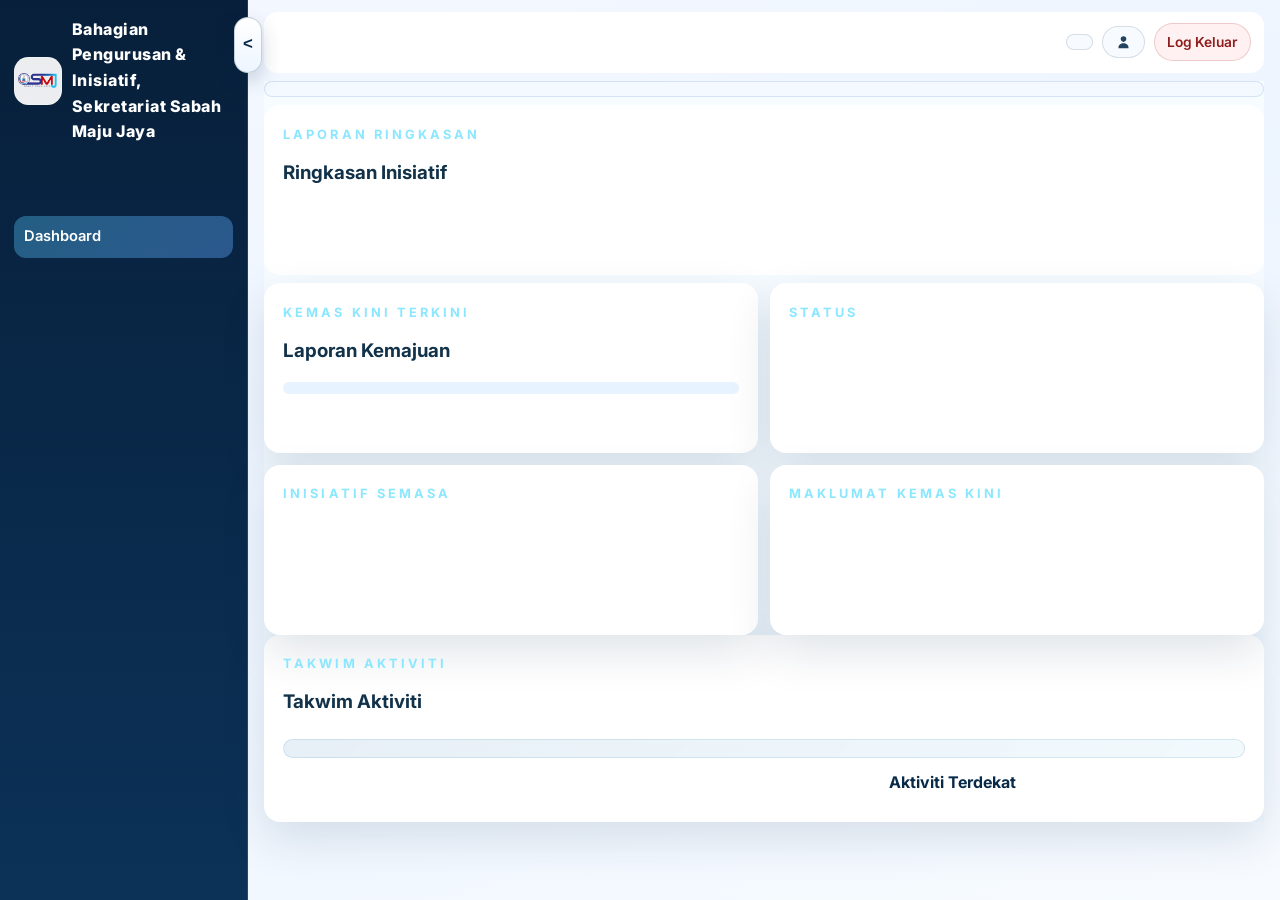
==== commit d2ef61c2: "Add role-based initiative dashboard statistics" ====
--- a/admin-dashboard.html
+++ b/admin-dashboard.html
@@ -92,6 +92,12 @@
               </article>
 
               <article class="card dashboard-card ssmj-kpi-card">
+                <p class="eyebrow">Jumlah Inisiatif</p>
+                <p id="ssmj-kpi-initiatives" class="dashboard-metric">0</p>
+                <p class="dashboard-copy">Jumlah inisiatif kementerian yang direkodkan dalam laporan.</p>
+              </article>
+
+              <article class="card dashboard-card ssmj-kpi-card">
                 <p class="eyebrow">Pending Kemaskini Jabatan</p>
                 <p id="ssmj-kpi-rejected" class="dashboard-metric">0</p>
                 <p class="dashboard-copy">Permohonan ditolak dan menunggu kemaskini semula jabatan.</p>
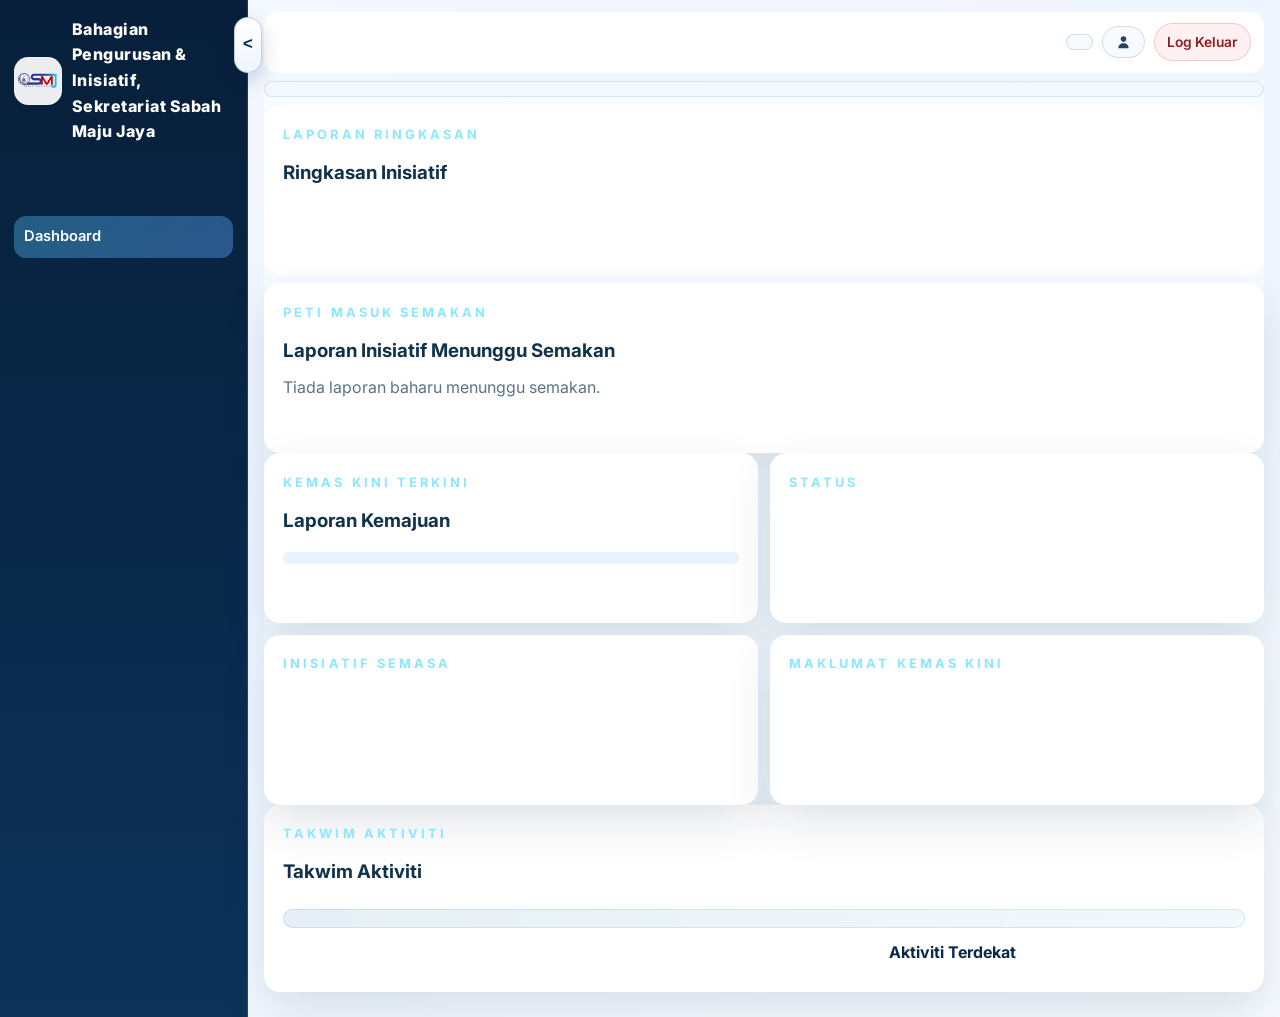
==== commit 5d3bc4dc: "Add initiative report review and ministry pages" ====
--- a/admin-dashboard.html
+++ b/admin-dashboard.html
@@ -110,6 +110,12 @@
               </article>
             </div>
 
+            <article class="card dashboard-card" id="ssmj-initiative-inbox">
+              <p class="eyebrow">Peti Masuk Semakan</p>
+              <h3>Laporan Inisiatif Menunggu Semakan</h3>
+              <div id="ssmj-initiative-inbox-list"><p class="dashboard-copy">Tiada laporan baharu menunggu semakan.</p></div>
+            </article>
+
             <div id="ministry-dashboard-grid" class="dashboard-grid">
               <article class="card dashboard-card">
                 <p class="eyebrow">Kemas Kini Terkini</p>
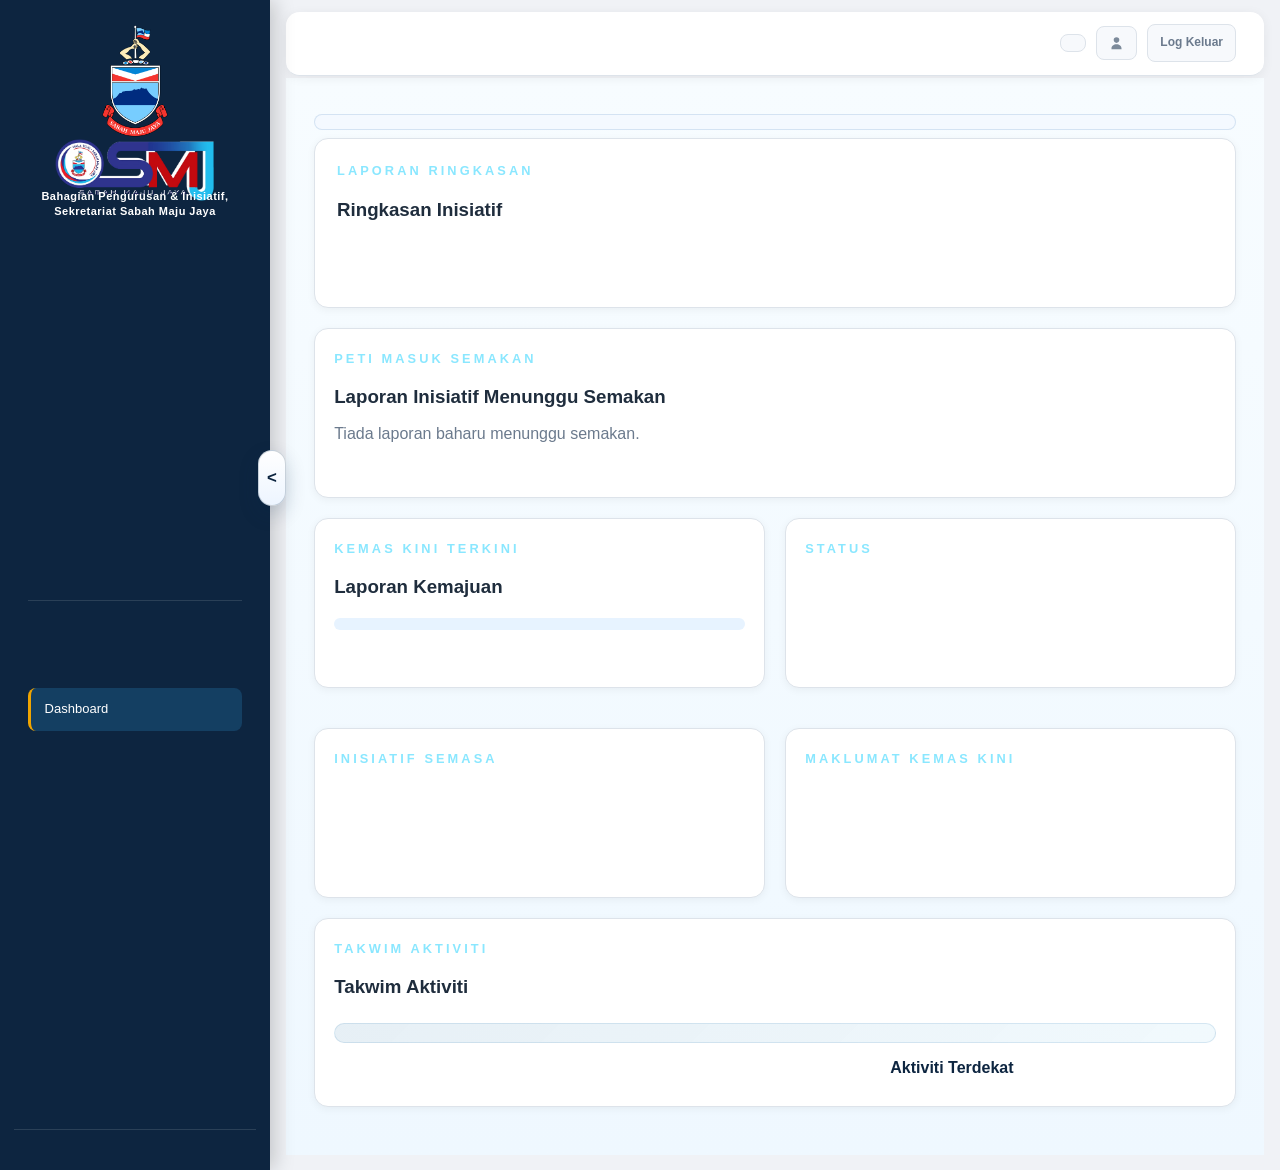
==== commit 2ec3ae49: "Match admin dashboard visual layout" ====
--- a/admin-dashboard.html
+++ b/admin-dashboard.html
@@ -12,13 +12,52 @@
     />
     <link rel="icon" href="assets/LOGO%20SMJ.jpg" type="image/jpeg" />
     <link rel="stylesheet" href="styles.css?v=20260819j" />
+    <link rel="stylesheet" href="dashboard.css?v=20260821-admin-design" />
+    <style>
+      body.dashboard-admin-page { background: #f0f2f6; color: #1f2d3d; }
+      .dashboard-admin-page .admin-shell { display: grid !important; grid-template-columns: 270px 1fr !important; min-height: 100vh; background: #f0f2f6; }
+      .dashboard-admin-page.is-ssmj-admin .admin-shell { grid-template-columns: 270px 1fr !important; }
+      .dashboard-admin-page .admin-sidebar { position: relative; width: auto; background: #0d2540; color: #fff; border: 0; box-shadow: 4px 0 20px rgba(0,0,0,.2); z-index: 300; display: flex; flex-direction: column; }
+      .dashboard-admin-page .admin-sidebar-top { flex: 1; min-height: 0; overflow-y: auto; padding: 18px 14px; }
+      .dashboard-admin-page .admin-brand { display: flex; flex-direction: column; align-items: center; gap: 8px; text-align: center; color: #fff; padding: 10px 8px 16px; border-bottom: 1px solid rgba(255,255,255,.12); }
+      .dashboard-admin-page .admin-brand .sb-brand-logos { display: flex; flex-direction: column; align-items: center; gap: 2px; width: 100%; height: 136px; }
+      .dashboard-admin-page .admin-brand .sb-footer-logo-wrap, .dashboard-admin-page .admin-brand .sb-smj-logo-wrap { background: transparent; border: 0; box-shadow: none; }
+      .dashboard-admin-page .admin-brand .sb-footer-logo-wrap { width: 172px; height: 86px; }
+      .dashboard-admin-page .admin-brand .sb-smj-logo-wrap { width: 172px; height: 46px; transform: none; }
+      .dashboard-admin-page .admin-brand .sb-footer-logo, .dashboard-admin-page .admin-brand .sb-smj-logo { width: 100%; height: 100%; object-fit: contain; padding: 0; }
+      .dashboard-admin-page .admin-brand > span:last-child { font-size: 11px; line-height: 1.35; }
+      .dashboard-admin-page .admin-menu { display: flex; flex-direction: column; gap: 4px; padding-top: 16px; }
+      .dashboard-admin-page .admin-menu-link, .dashboard-admin-page .admin-feature-link { display: flex; align-items: center; width: 100%; min-height: 42px; padding: 11px 14px; border: 0; border-left: 3px solid transparent; border-radius: 8px; background: transparent; color: rgba(255,255,255,.72); font: inherit; font-size: 13px; text-align: left; text-decoration: none; cursor: pointer; }
+      .dashboard-admin-page .admin-menu-link:hover, .dashboard-admin-page .admin-menu-link.is-active, .dashboard-admin-page .admin-feature-link:hover { background: rgba(41,128,185,.28); color: #fff; border-left-color: #f0a500; }
+      .dashboard-admin-page .admin-feature-box { margin: 12px 0 0; padding: 10px 0 0; border-top: 1px solid rgba(255,255,255,.12); }
+      .dashboard-admin-page .admin-sidebar-footer { padding: 12px 14px; border-top: 1px solid rgba(255,255,255,.12); }
+      .dashboard-admin-page .admin-main { width: auto; margin-left: 0; min-height: 100vh; background: #f0f2f6; }
+      .dashboard-admin-page .admin-topbar { position: sticky; top: 0; z-index: 200; min-height: 64px; display: flex; align-items: center; justify-content: flex-end; gap: 12px; padding: 10px 28px; background: #fff; border-bottom: 1px solid #dde3ea; box-shadow: 0 2px 12px rgba(0,0,0,.06); }
+      .dashboard-admin-page .admin-topbar-actions { display: flex; align-items: center; gap: 10px; flex-wrap: wrap; }
+      .dashboard-admin-page .topbar-chip { margin: 0; padding: 8px 12px; border: 1px solid #dde3ea; border-radius: 8px; background: #f7f9fc; color: #6b7a8d; font-size: 12px; }
+      .dashboard-admin-page .admin-content { max-width: none; padding: 28px; }
+      .dashboard-admin-page .admin-section-panel { display: none; }
+      .dashboard-admin-page .admin-section-panel.is-active { display: block; }
+      .dashboard-admin-page .card, .dashboard-admin-page .admin-form-card { background: #fff; border: 1px solid #dde3ea; border-radius: 14px; box-shadow: 0 2px 8px rgba(0,0,0,.05); }
+      .dashboard-admin-page .admin-summary-card { padding: 22px; margin-bottom: 20px; }
+      .dashboard-admin-page .dashboard-grid { gap: 20px; }
+      .dashboard-admin-page .ssmj-kpi-grid { display: grid; grid-template-columns: repeat(4, minmax(0,1fr)); gap: 16px; margin-bottom: 20px; }
+      .dashboard-admin-page .ssmj-kpi-card { min-height: 150px; padding: 22px; }
+      .dashboard-admin-page .sidebar-toggle-handle { position: fixed; left: 258px; top: 50%; z-index: 350; }
+      .dashboard-admin-page .user-settings-form { position: absolute; right: 28px; top: 70px; z-index: 400; padding: 18px; background: #fff; border: 1px solid #dde3ea; border-radius: 12px; box-shadow: 0 12px 36px rgba(0,0,0,.12); }
+      @media (max-width: 900px) { .dashboard-admin-page .ssmj-kpi-grid { grid-template-columns: repeat(2, minmax(0,1fr)); } }
+      @media (max-width: 700px) { .dashboard-admin-page .admin-shell { display: block !important; } .dashboard-admin-page .admin-sidebar { position: fixed; inset: 0 auto 0 0; width: 270px; transform: translateX(-100%); transition: transform .25s ease; } .dashboard-admin-page .admin-sidebar.is-open { transform: translateX(0); } .dashboard-admin-page .admin-main { width: 100%; margin-left: 0; } .dashboard-admin-page .admin-content { padding: 16px; } .dashboard-admin-page .ssmj-kpi-grid { grid-template-columns: 1fr; } .dashboard-admin-page .sidebar-toggle-handle { left: 10px; top: 72px; } }
+    </style>
   </head>
   <body data-page="dashboard-admin" class="dashboard-admin-page">
     <div class="admin-shell">
       <aside class="admin-sidebar">
         <div class="admin-sidebar-top">
           <a href="index.html" class="admin-brand">
-            <span class="brand-mark" aria-hidden="true"><img src="assets/LOGO%20SMJ.jpg" alt="" class="brand-logo" /></span>
+            <span class="sb-brand-logos" aria-label="Logo Bahagian Pengurusan Inisiatif dan SSMJ">
+              <span class="sb-footer-logo-wrap"><img src="assets/logo-footer-cropped.png" alt="Logo Bahagian Pengurusan Inisiatif" class="sb-footer-logo" /></span>
+              <span class="sb-smj-logo-wrap"><img src="assets/logo-smj-cropped.png" alt="Logo Sekretariat Sabah Maju Jaya" class="sb-smj-logo" /></span>
+            </span>
             <span>Bahagian Pengurusan &amp; Inisiatif, Sekretariat Sabah Maju Jaya</span>
           </a>
 
@@ -286,6 +325,9 @@
       </div>
     </div>
 
-    <script src="script.js?v=20260819h"></script>
+    <script src="https://www.gstatic.com/firebasejs/10.12.2/firebase-app-compat.js"></script>
+    <script src="https://www.gstatic.com/firebasejs/10.12.2/firebase-auth-compat.js"></script>
+    <script src="https://www.gstatic.com/firebasejs/10.12.2/firebase-firestore-compat.js"></script>
+    <script src="script.js?v=20260821-firestore-reports"></script>
   </body>
 </html>
--- a/dashboard.css
+++ b/dashboard.css
@@ -0,0 +1,629 @@
+﻿    *, *::before, *::after { margin: 0; padding: 0; box-sizing: border-box; }
+
+    :root {
+      --sb-w: 270px;
+      --top-h: 64px;
+      --navy: #0d2540;
+      --navy2: #163755;
+      --blue: #1e6fb5;
+      --blue-lt: #2980b9;
+      --gold: #f0a500;
+      --gold-dk: #d4900a;
+      --bg: #f0f2f6;
+      --card: #ffffff;
+      --border: #dde3ea;
+      --text: #1f2d3d;
+      --muted: #6b7a8d;
+      --green: #27ae60;
+      --red: #e74c3c;
+      --orange: #f39c12;
+      --purple: #8e44ad;
+      --teal: #16a085;
+    }
+
+    body { font-family: 'Segoe UI', Tahoma, Geneva, Verdana, sans-serif; background: var(--bg); color: var(--text); min-height: 100vh; }
+
+    /* â•â•â•â•â•â•â•â•â•â•â•â•â•â•â•â•â•â•â•â•â•â•â•â•â•â•â•â•â•â•â•â•â•â•â•â•â•â•â•
+       SIDEBAR
+    â•â•â•â•â•â•â•â•â•â•â•â•â•â•â•â•â•â•â•â•â•â•â•â•â•â•â•â•â•â•â•â•â•â•â•â•â•â•â• */
+    .sidebar {
+      position: fixed; top: 0; left: 0;
+      width: var(--sb-w); height: 100vh;
+      background: var(--navy);
+      z-index: 300;
+      box-shadow: 4px 0 20px rgba(0,0,0,.2);
+      display: flex;
+      flex-direction: column;
+    }
+
+    .sb-logo {
+      flex: 0 0 198px;
+      padding: 10px 6px 8px;
+      border-bottom: 1px solid rgba(255,255,255,.1);
+      display: flex; flex-direction: column; align-items: center; gap: 4px;
+      overflow: hidden;
+    }
+    .sb-brand-logos {
+      display: flex; flex-direction: column; align-items: center; justify-content: center;
+      gap: 2px; width: 100%; height: 178px;
+      align-self: center;
+    }
+    .sb-footer-logo-wrap, .sb-smj-logo-wrap {
+      width: 180px; height: 112px; background: transparent;
+      flex: 0 0 112px;
+      display: flex; align-items: center; justify-content: center;
+      overflow: hidden;
+    }
+    .sb-smj-logo-wrap { width: 180px; flex-basis: 62px; height: 62px; transform: none; }
+    .sb-footer-logo, .sb-smj-logo {
+      width: 100%; height: 100%; object-fit: contain; padding: 1px;
+      mix-blend-mode: normal;
+      filter: none;
+    }
+    .sb-logo-text { display: none; }
+
+    .sb-nav {
+      flex: 1 1 0;
+      min-height: 0;
+      overflow-y: auto;
+      overflow-x: hidden;
+      padding: 6px 0;
+    }
+
+    .nav-section-lbl {
+      font-size: 9.5px; text-transform: uppercase;
+      letter-spacing: 1.8px; color: rgba(255,255,255,.4);
+      padding: 8px 20px 5px; font-weight: 700;
+    }
+
+    .nav-item {
+      display: flex; align-items: center; gap: 12px;
+      padding: 11px 20px;
+      color: rgba(255,255,255,.7);
+      cursor: pointer;
+      transition: all .2s;
+      border-left: 3px solid transparent;
+    }
+    .nav-item:hover  { background: rgba(255,255,255,.08); color: rgba(255,255,255,.95); }
+    .nav-item.active { background: rgba(41,128,185,.28); color: white; border-left-color: var(--gold); }
+    .nav-item i { width: 20px; text-align: center; font-size: 14px; flex-shrink: 0; }
+    .nav-item .lbl { font-size: 13px; flex: 1; line-height: 1.3; }
+    .nav-badge { background: var(--red); color: white; font-size: 10px; font-weight: 700; min-width: 20px; padding: 2px 6px; border-radius: 10px; text-align: center; }
+
+    .admin-sep { height: 1px; background: rgba(255,255,255,.1); margin: 6px 20px; }
+    .admin-hdr {
+      display: flex; align-items: center; gap: 8px;
+      padding: 8px 20px 4px;
+      font-size: 9.5px; text-transform: uppercase;
+      letter-spacing: 1.8px; color: var(--gold);
+      font-weight: 700;
+    }
+
+    .sb-footer {
+      flex: 0 0 58px;
+      padding: 0 16px;
+      border-top: 1px solid rgba(255,255,255,.1);
+      display: flex; align-items: center;
+    }
+    .sb-user { display: flex; align-items: center; gap: 11px; width: 100%; overflow: hidden; }
+    .sb-avatar {
+      width: 36px; height: 36px; border-radius: 50%;
+      background: linear-gradient(135deg, var(--gold), var(--gold-dk));
+      display: flex; align-items: center; justify-content: center;
+      color: white; font-weight: 800; font-size: 13px; flex-shrink: 0;
+      overflow: hidden; background-size: cover; background-position: center;
+    }
+    .sb-user-name  { font-size: 13px; color: white; font-weight: 600; white-space: nowrap; overflow: hidden; text-overflow: ellipsis; max-width: 150px; }
+    .sb-user-dept  { font-size: 10px; color: rgba(255,255,255,.4); white-space: nowrap; }
+
+    /* â•â•â•â•â•â•â•â•â•â•â•â•â•â•â•â•â•â•â•â•â•â•â•â•â•â•â•â•â•â•â•â•â•â•â•â•â•â•â•
+       TOPBAR
+    â•â•â•â•â•â•â•â•â•â•â•â•â•â•â•â•â•â•â•â•â•â•â•â•â•â•â•â•â•â•â•â•â•â•â•â•â•â•â• */
+    .topbar {
+      position: fixed; top: 0; left: var(--sb-w); right: 0;
+      height: var(--top-h);
+      background: white;
+      border-bottom: 1px solid var(--border);
+      display: flex; align-items: center; justify-content: space-between;
+      padding: 0 28px;
+      z-index: 200;
+      box-shadow: 0 2px 12px rgba(0,0,0,.06);
+    }
+    .top-title { font-size: 17px; font-weight: 700; color: var(--text); }
+    .top-sub   { font-size: 11.5px; color: var(--muted); margin-top: 2px; }
+
+    .top-right { display: flex; align-items: center; gap: 14px; }
+
+    .top-date { font-size: 12px; color: var(--muted); background: var(--bg); padding: 6px 12px; border-radius: 8px; }
+
+    .notif-wrap { position: relative; }
+    .notif-btn {
+      width: 40px; height: 40px; border: 1px solid var(--border);
+      border-radius: 10px; background: white;
+      display: flex; align-items: center; justify-content: center;
+      cursor: pointer; color: var(--muted); font-size: 17px;
+      transition: all .2s;
+    }
+    .notif-btn:hover { border-color: var(--blue); color: var(--blue); }
+    .notif-dot {
+      position: absolute; top: 6px; right: 6px;
+      width: 8px; height: 8px; border-radius: 50%;
+      background: var(--red); border: 2px solid white;
+    }
+
+    .user-chip {
+      display: flex; align-items: center; gap: 10px;
+      padding: 6px 14px 6px 6px;
+      border: 1px solid var(--border); border-radius: 10px;
+      cursor: pointer; transition: all .2s; position: relative;
+    }
+    .user-chip:hover { border-color: var(--blue); background: var(--bg); }
+    .chip-avatar {
+      width: 34px; height: 34px; border-radius: 50%;
+      background: linear-gradient(135deg, var(--navy2), var(--blue-lt));
+      display: flex; align-items: center; justify-content: center;
+      color: white; font-weight: 800; font-size: 13px;
+      overflow: hidden; background-size: cover; background-position: center;
+    }
+    .chip-name { font-size: 13px; font-weight: 600; color: var(--text); }
+    .chip-role { font-size: 11px; color: var(--muted); }
+    .chip-arrow { color: var(--muted); font-size: 12px; margin-left: 4px; }
+
+    .user-dropdown {
+      position: absolute; top: calc(100% + 8px); right: 0;
+      background: white; border: 1px solid var(--border);
+      border-radius: 12px; padding: 8px 0;
+      min-width: 180px;
+      box-shadow: 0 12px 36px rgba(0,0,0,.12);
+      display: none; z-index: 500;
+    }
+    .user-dropdown.open { display: block; animation: ddIn .15s ease; }
+    @keyframes ddIn { from { opacity:0; transform:translateY(-6px); } to { opacity:1; transform:translateY(0); } }
+
+    .dd-item {
+      display: flex; align-items: center; gap: 10px;
+      padding: 11px 18px; font-size: 13px; color: var(--text);
+      cursor: pointer; transition: background .15s;
+    }
+    .dd-item:hover { background: var(--bg); }
+    .dd-item i { width: 16px; color: var(--muted); }
+    .dd-sep { height: 1px; background: var(--border); margin: 4px 0; }
+    .dd-item.logout { color: var(--red); }
+    .dd-item.logout i { color: var(--red); }
+
+    /* â•â•â•â•â•â•â•â•â•â•â•â•â•â•â•â•â•â•â•â•â•â•â•â•â•â•â•â•â•â•â•â•â•â•â•â•â•â•â•
+       MAIN CONTENT
+    â•â•â•â•â•â•â•â•â•â•â•â•â•â•â•â•â•â•â•â•â•â•â•â•â•â•â•â•â•â•â•â•â•â•â•â•â•â•â• */
+    .main { margin-left: var(--sb-w); margin-top: var(--top-h); padding: 28px; min-height: calc(100vh - var(--top-h)); }
+
+    .section { display: none; }
+    .section.active { display: block; }
+
+    /* â”€â”€ Page header â”€â”€ */
+    .ph { margin-bottom: 24px; }
+    .ph h1 { font-size: 22px; font-weight: 800; color: var(--text); margin-bottom: 4px; }
+    .ph p  { font-size: 13.5px; color: var(--muted); }
+
+    /* â”€â”€ Welcome Banner â”€â”€ */
+    .welcome-banner {
+      background: linear-gradient(135deg, var(--navy) 0%, var(--navy2) 45%, #1a5276 100%);
+      border-radius: 16px; padding: 32px 36px;
+      color: white; margin-bottom: 24px;
+      position: relative; overflow: hidden;
+    }
+    .welcome-banner::after {
+      content: '\f1c0'; font-family: 'Font Awesome 6 Free'; font-weight: 900;
+      position: absolute; right: 28px; top: 50%; transform: translateY(-50%);
+      font-size: 110px; color: rgba(255,255,255,.05);
+    }
+    .welcome-banner .wb-tag { font-size: 12px; text-transform: uppercase; letter-spacing: 2px; color: var(--gold); font-weight: 700; margin-bottom: 8px; }
+    .welcome-banner h2 { font-size: 26px; font-weight: 800; margin-bottom: 6px; }
+    .welcome-banner p  { font-size: 14px; color: rgba(255,255,255,.75); }
+    .welcome-banner .wb-date { margin-top: 20px; font-size: 12px; color: rgba(255,255,255,.5); display: flex; align-items: center; gap: 8px; }
+
+    /* â”€â”€ Stat Cards â”€â”€ */
+    .stats { display: grid; grid-template-columns: repeat(4, 1fr); gap: 16px; margin-bottom: 24px; }
+    .stat-card {
+      background: white; border-radius: 14px; padding: 22px 20px;
+      border: 1px solid var(--border);
+      box-shadow: 0 2px 8px rgba(0,0,0,.05);
+      display: flex; align-items: center; gap: 16px;
+    }
+    .stat-icon {
+      width: 54px; height: 54px; border-radius: 14px;
+      display: flex; align-items: center; justify-content: center;
+      font-size: 22px; flex-shrink: 0;
+    }
+    .si-blue   { background: #e8f4fd; color: var(--blue-lt); }
+    .si-green  { background: #eafaf1; color: var(--green); }
+    .si-orange { background: #fef9e7; color: var(--orange); }
+    .si-red    { background: #fef0f0; color: var(--red); }
+    .si-purple { background: #f5eef8; color: var(--purple); }
+    .stat-num  { font-size: 30px; font-weight: 800; color: var(--text); line-height: 1; }
+    .stat-lbl  { font-size: 12.5px; color: var(--muted); margin-top: 4px; }
+
+    /* â”€â”€ Grid layouts â”€â”€ */
+    .grid-2 { display: grid; grid-template-columns: 1fr 1fr; gap: 20px; }
+
+    /* â”€â”€ Card â”€â”€ */
+    .card { background: white; border-radius: 14px; border: 1px solid var(--border); box-shadow: 0 2px 8px rgba(0,0,0,.05); overflow: hidden; margin-bottom: 20px; }
+    .card-hdr {
+      padding: 18px 22px; border-bottom: 1px solid var(--border);
+      display: flex; align-items: center; justify-content: space-between;
+    }
+    .card-ttl { font-size: 14.5px; font-weight: 700; color: var(--text); display: flex; align-items: center; gap: 9px; }
+    .card-ttl i { color: var(--blue-lt); }
+    .card-body { padding: 22px; }
+
+    /* â”€â”€ Table â”€â”€ */
+    .tbl-wrap { overflow-x: auto; }
+    table { width: 100%; border-collapse: collapse; font-size: 13px; }
+    thead th {
+      background: #f7f9fc; padding: 11px 14px;
+      text-align: left; font-weight: 700;
+      color: var(--muted); font-size: 11px;
+      text-transform: uppercase; letter-spacing: .5px;
+      border-bottom: 2px solid var(--border);
+    }
+    tbody td { padding: 13px 14px; border-bottom: 1px solid var(--border); vertical-align: middle; }
+    tbody tr:last-child td { border-bottom: none; }
+    tbody tr:hover td { background: #f9fafc; }
+
+    /* â”€â”€ Badge â”€â”€ */
+    .badge {
+      display: inline-flex; align-items: center; gap: 5px;
+      padding: 4px 10px; border-radius: 20px;
+      font-size: 11px; font-weight: 700; text-transform: uppercase; letter-spacing: .3px;
+    }
+    .b-success  { background: #eafaf1; color: #1a6b3c; }
+    .b-danger   { background: #fef0f0; color: #b91c1c; }
+    .b-warning  { background: #fef9e7; color: #92400e; }
+    .b-info     { background: #e8f4fd; color: #1a4f7a; }
+    .b-secondary{ background: #f5f5f5; color: #555; }
+    .b-purple   { background: #f5eef8; color: #6c3483; }
+
+    /* â”€â”€ Forms â”€â”€ */
+    .form-row { display: grid; grid-template-columns: 1fr 1fr; gap: 16px; }
+    .form-row.cols-3 { grid-template-columns: 1fr 1fr 1fr; }
+    .form-row.cols-1 { grid-template-columns: 1fr; }
+    .fg { margin-bottom: 16px; }
+    .fg label { display: block; font-size: 11px; font-weight: 700; color: var(--muted); text-transform: uppercase; letter-spacing: .7px; margin-bottom: 6px; }
+    .fc {
+      width: 100%; padding: 10px 14px;
+      border: 1.5px solid var(--border); border-radius: 9px;
+      font-size: 13.5px; color: var(--text);
+      outline: none; transition: all .2s; font-family: inherit;
+      background: white;
+    }
+    .fc:focus { border-color: var(--blue); box-shadow: 0 0 0 3px rgba(30,111,181,.1); }
+    textarea.fc { resize: vertical; min-height: 90px; }
+    select.fc { cursor: pointer; }
+
+    /* â”€â”€ Buttons â”€â”€ */
+    .btn {
+      display: inline-flex; align-items: center; gap: 7px;
+      padding: 9px 18px; border-radius: 9px;
+      font-size: 13px; font-weight: 600;
+      cursor: pointer; border: none;
+      transition: all .2s; font-family: inherit;
+      text-decoration: none;
+    }
+    .btn-sm { padding: 6px 13px; font-size: 12px; }
+    .btn-xs { padding: 4px 10px; font-size: 11px; border-radius: 7px; }
+    .btn-primary  { background: var(--navy2); color: white; } .btn-primary:hover  { background: var(--navy); }
+    .btn-blue     { background: var(--blue-lt); color: white; } .btn-blue:hover { background: var(--blue); }
+    .btn-success  { background: var(--green);  color: white; } .btn-success:hover  { background: #219a52; }
+    .btn-danger   { background: var(--red);    color: white; } .btn-danger:hover   { background: #c0392b; }
+    .btn-warning  { background: var(--orange); color: white; } .btn-warning:hover  { background: #d68910; }
+    .btn-secondary{ background: #6b7a8d; color: white; } .btn-secondary:hover { background: #56606d; }
+    .btn-outline  { background: transparent; color: var(--blue); border: 1.5px solid var(--blue); } .btn-outline:hover { background: var(--blue); color: white; }
+    .btn-gold     { background: var(--gold); color: white; } .btn-gold:hover { background: var(--gold-dk); }
+
+    /* â”€â”€ Action bar â”€â”€ */
+    .action-bar { display: flex; align-items: center; justify-content: space-between; margin-bottom: 16px; gap: 12px; flex-wrap: wrap; }
+    .search-box {
+      padding: 9px 14px 9px 38px; border: 1.5px solid var(--border);
+      border-radius: 9px; font-size: 13px; outline: none;
+      transition: all .2s; width: 240px; font-family: inherit;
+      background: white url("data:image/svg+xml,%3Csvg xmlns='http://www.w3.org/2000/svg' fill='%23999' viewBox='0 0 20 20'%3E%3Cpath d='M12.9 14.32A8 8 0 1 1 14.32 12.9l4.38 4.38-1.42 1.42-4.38-4.38zM8 14A6 6 0 1 0 8 2a6 6 0 0 0 0 12z'/%3E%3C/svg%3E") no-repeat 11px center / 16px;
+    }
+    .search-box:focus { border-color: var(--blue); }
+
+    /* â”€â”€ Inbox â”€â”€ */
+    .inbox-item {
+      display: flex; align-items: flex-start; gap: 14px;
+      padding: 16px 22px; border-bottom: 1px solid var(--border);
+      cursor: pointer; transition: background .15s;
+    }
+    .inbox-item:last-child { border-bottom: none; }
+    .inbox-item:hover { background: #f7f9fc; }
+    .inbox-item.unread { background: #f0f7ff; }
+    .inbox-item.unread:hover { background: #e8f2fc; }
+    .inb-avatar {
+      width: 42px; height: 42px; border-radius: 50%;
+      display: flex; align-items: center; justify-content: center;
+      color: white; font-weight: 800; font-size: 14px; flex-shrink: 0;
+    }
+    .inb-body { flex: 1; }
+    .inb-top { display: flex; justify-content: space-between; align-items: center; margin-bottom: 3px; }
+    .inb-sender { font-size: 13.5px; font-weight: 700; color: var(--text); }
+    .inb-date   { font-size: 11px; color: var(--muted); }
+    .inb-subject { font-size: 13px; color: var(--text); margin-bottom: 3px; }
+    .inb-preview { font-size: 12px; color: var(--muted); }
+    .unread-dot { width: 9px; height: 9px; border-radius: 50%; background: var(--blue-lt); flex-shrink: 0; margin-top: 7px; }
+
+    /* â”€â”€ Activity list â”€â”€ */
+    .act-item { display: flex; gap: 13px; padding: 12px 0; border-bottom: 1px solid var(--border); }
+    .act-item:last-child { border-bottom: none; }
+    .act-icon { width: 36px; height: 36px; border-radius: 10px; display: flex; align-items: center; justify-content: center; font-size: 14px; flex-shrink: 0; }
+    .act-txt  { font-size: 13px; color: var(--text); font-weight: 500; }
+    .act-time { font-size: 11.5px; color: var(--muted); margin-top: 3px; }
+
+    /* â”€â”€ Profile cards (grid) â”€â”€ */
+    .prof-grid { display: grid; grid-template-columns: repeat(auto-fill, minmax(260px, 1fr)); gap: 18px; }
+    .prof-card {
+      background: white; border: 1px solid var(--border); border-radius: 14px;
+      padding: 24px 20px; text-align: center;
+      box-shadow: 0 2px 8px rgba(0,0,0,.05); transition: box-shadow .2s;
+    }
+    .prof-card:hover { box-shadow: 0 6px 20px rgba(0,0,0,.1); }
+    .pc-avatar {
+      width: 60px; height: 60px; border-radius: 50%;
+      display: flex; align-items: center; justify-content: center;
+      color: white; font-weight: 800; font-size: 20px;
+      margin: 0 auto 12px;
+    }
+    .pc-name  { font-size: 14px; font-weight: 700; color: var(--text); margin-bottom: 4px; }
+    .pc-pos   { font-size: 12.5px; color: var(--muted); margin-bottom: 6px; }
+    .pc-dept  { font-size: 11.5px; color: var(--blue-lt); font-weight: 600; margin-bottom: 14px; }
+    .pc-info  { text-align: left; font-size: 12px; color: var(--muted); }
+    .pc-info div { display: flex; align-items: center; gap: 8px; margin-bottom: 5px; }
+    .pc-info i { width: 14px; color: #bbb; }
+
+    /* â”€â”€ Modal â”€â”€ */
+    .modal-bg {
+      position: fixed; inset: 0; background: rgba(0,0,0,.55);
+      z-index: 900; display: none;
+      align-items: center; justify-content: center;
+      padding: 24px 16px;
+    }
+    .modal-bg.open { display: flex; }
+    .modal {
+      background: white; border-radius: 18px;
+      max-width: 520px; width: 95%;
+      max-height: calc(100vh - 48px);
+      display: flex; flex-direction: column;
+      box-shadow: 0 24px 80px rgba(0,0,0,.3);
+      animation: mdIn .2s ease;
+      overflow: hidden;
+    }
+    .modal.wide { max-width: 680px; }
+    @keyframes mdIn { from { opacity:0; transform:translateY(-16px) scale(.97); } to { opacity:1; transform:translateY(0) scale(1); } }
+    .modal-hdr { padding: 18px 24px; border-bottom: 1px solid var(--border); display: flex; align-items: center; justify-content: space-between; flex-shrink: 0; }
+    .modal-ttl { font-size: 15px; font-weight: 800; color: var(--text); display: flex; align-items: center; gap: 9px; }
+    .modal-close { background: none; border: none; font-size: 20px; cursor: pointer; color: var(--muted); padding: 4px; border-radius: 6px; transition: all .15s; }
+    .modal-close:hover { background: var(--bg); color: var(--text); }
+    .modal-body { padding: 26px; overflow-y: auto; flex: 1; }
+    .modal-ft { padding: 14px 24px; border-top: 1px solid var(--border); display: flex; gap: 10px; justify-content: flex-end; flex-shrink: 0; background: #fff; border-radius: 0 0 18px 18px; }
+
+    /* â”€â”€ Toast â”€â”€ */
+    .toast-area { position: fixed; bottom: 26px; right: 26px; z-index: 2000; display: flex; flex-direction: column; gap: 10px; }
+    .toast {
+      display: flex; align-items: center; gap: 12px;
+      padding: 14px 20px; background: white; border-radius: 11px;
+      box-shadow: 0 8px 30px rgba(0,0,0,.16);
+      font-size: 13.5px; min-width: 280px; max-width: 360px;
+      border-left: 4px solid; animation: toastIn .3s ease;
+    }
+    .toast.t-success { border-color: var(--green); } .toast.t-success i { color: var(--green); }
+    .toast.t-error   { border-color: var(--red); }   .toast.t-error i   { color: var(--red); }
+    .toast.t-info    { border-color: var(--blue-lt); }.toast.t-info i    { color: var(--blue-lt); }
+    .toast.t-warn    { border-color: var(--orange); } .toast.t-warn i    { color: var(--orange); }
+    @keyframes toastIn { from { transform:translateX(80px); opacity:0; } to { transform:translateX(0); opacity:1; } }
+
+    /* â”€â”€ Alert â”€â”€ */
+    .alert { display: flex; align-items: flex-start; gap: 10px; padding: 14px 18px; border-radius: 10px; font-size: 13.5px; margin-bottom: 18px; }
+    .al-info    { background: #e8f4fd; border: 1px solid #aed6f1; color: #1a4f7a; }
+    .al-success { background: #eafaf1; border: 1px solid #a9dfbf; color: #1a6b3c; }
+    .al-warn    { background: #fef9e7; border: 1px solid #f9e79f; color: #7d6608; }
+
+    /* â”€â”€ Empty state â”€â”€ */
+    .empty { text-align: center; padding: 60px 20px; color: var(--muted); }
+    .empty i { font-size: 52px; margin-bottom: 16px; opacity: .3; display: block; }
+    .empty p { font-size: 14px; }
+
+    /* â”€â”€ Detail view â”€â”€ */
+    .detail-view { display: none; }
+    .detail-view.open { display: block; }
+    .detail-back { background: none; border: none; cursor: pointer; color: var(--blue-lt); font-size: 13px; display: flex; align-items: center; gap: 6px; margin-bottom: 18px; font-weight: 600; font-family: inherit; padding: 0; }
+    .detail-back:hover { text-decoration: underline; }
+    .detail-subject { font-size: 20px; font-weight: 800; color: var(--text); margin-bottom: 10px; line-height: 1.3; }
+    .detail-meta-row { display: flex; gap: 20px; margin-bottom: 20px; flex-wrap: wrap; }
+    .detail-meta-item { font-size: 12.5px; color: var(--muted); display: flex; align-items: center; gap: 6px; }
+    .detail-body { font-size: 14px; line-height: 1.9; color: var(--text); white-space: pre-line; padding: 22px; background: #f9fafc; border-radius: 10px; border: 1px solid var(--border); }
+
+    /* ── Inbox modal ── */
+    .modal-inbox-wide { max-width: 720px; }
+    .modal-inbox-wide .modal-body { padding: 0; }
+    .inbox-meta-chip { display: inline-flex; align-items: center; gap: 6px; font-size: 12.5px; color: var(--muted); background: var(--bg); border: 1px solid var(--border); border-radius: 20px; padding: 4px 12px; }
+    .inbox-meta-chip i { color: var(--primary); font-size: 11px; }
+    #mdInboxImg { display: inline-block; }
+
+    /* â”€â”€ Info table (key-value) â”€â”€ */
+    .info-table { width: 100%; font-size: 13px; }
+    .info-table tr td:first-child { width: 40%; color: var(--muted); font-weight: 600; padding: 8px 0; }
+    .info-table tr td { border-bottom: 1px solid var(--border); padding: 8px 0; vertical-align: top; }
+    .info-table tr:last-child td { border-bottom: none; }
+
+    /* Util */
+    .mb-4  { margin-bottom: 16px; }
+    .mb-6  { margin-bottom: 24px; }
+    .flex-between { display: flex; align-items: center; justify-content: space-between; }
+    .text-muted { color: var(--muted); }
+    .text-sm { font-size: 12px; }
+    .fw-700 { font-weight: 700; }
+    .mt-3 { margin-top: 12px; }
+    .gap-2 { gap: 8px; }
+    .flex { display: flex; align-items: center; }
+
+    /* Colour chips for avatar backgrounds */
+    .c1 { background: #2980b9; } .c2 { background: #27ae60; } .c3 { background: #8e44ad; }
+    .c4 { background: #16a085; } .c5 { background: #d35400; } .c6 { background: #c0392b; }
+    .c7 { background: #2c3e50; }
+
+    /* ══ Sidebar Overlay (mobile) ══ */
+    .sb-overlay {
+      display: none; position: fixed; inset: 0; z-index: 299;
+      background: rgba(0,0,0,.5); -webkit-tap-highlight-color: transparent;
+    }
+    .sb-overlay.open { display: block; }
+
+    /* ══ Hamburger Toggle ══ */
+    .sb-toggle {
+      display: none; align-items: center; justify-content: center;
+      width: 40px; height: 40px; flex-shrink: 0;
+      background: none; border: 1.5px solid var(--border);
+      border-radius: 9px; cursor: pointer;
+      font-size: 17px; color: var(--text); transition: all .2s;
+    }
+    .sb-toggle:hover { background: var(--bg); }
+
+    /* ══ top-left wrapper ══ */
+    .top-left { display: flex; align-items: center; gap: 12px; min-width: 0; }
+
+    /* ══ Tablet ≤ 1100px ══ */
+    @media (max-width: 1100px) {
+      .stats { grid-template-columns: 1fr 1fr; }
+    }
+
+    /* ══ Small Tablet ≤ 860px ══ */
+    @media (max-width: 860px) {
+      .grid-2 { grid-template-columns: 1fr; }
+      .form-row { grid-template-columns: 1fr; }
+      .form-row.cols-3 { grid-template-columns: 1fr; }
+    }
+
+    /* ══ Mobile ≤ 768px ══ */
+    @media (max-width: 768px) {
+
+      /* Sidebar: slide-in drawer */
+      .sidebar {
+        transform: translateX(-100%);
+        transition: transform .28s cubic-bezier(.4,0,.2,1);
+        z-index: 400;
+        width: min(var(--sb-w), 85vw);
+      }
+      .sidebar.sb-open {
+        transform: translateX(0);
+        box-shadow: 8px 0 40px rgba(0,0,0,.35);
+      }
+
+      /* Topbar: full width */
+      .topbar {
+        left: 0;
+        padding: 0 14px;
+      }
+
+      /* Main: no sidebar offset */
+      .main {
+        margin-left: 0;
+        padding: 14px;
+      }
+
+      /* Show hamburger */
+      .sb-toggle { display: flex; }
+
+      /* Hide date on small screens */
+      .top-date { display: none; }
+
+      /* Stats */
+      .stats { grid-template-columns: 1fr 1fr; gap: 10px; margin-bottom: 16px; }
+      .stat-card { padding: 14px 12px; gap: 10px; }
+      .stat-icon { width: 44px; height: 44px; font-size: 18px; border-radius: 11px; }
+      .stat-num { font-size: 24px; }
+      .stat-lbl { font-size: 11.5px; }
+
+      /* Welcome banner */
+      .welcome-banner { padding: 20px 18px; margin-bottom: 16px; }
+      .welcome-banner h2 { font-size: 18px; }
+      .welcome-banner p { font-size: 12.5px; }
+      .welcome-banner::after { display: none; }
+
+      /* Cards */
+      .card-hdr { padding: 14px 16px; flex-wrap: wrap; gap: 8px; }
+      .card-body { padding: 14px; }
+
+      /* Profile grid: 1 col */
+      .prof-grid { grid-template-columns: 1fr 1fr; }
+
+      /* Action bar */
+      .action-bar { flex-direction: column; align-items: stretch; }
+      .search-box { width: 100%; }
+
+      /* Toast */
+      .toast-area { right: 10px; left: 10px; bottom: 14px; }
+      .toast { min-width: 0; }
+
+      /* Page header */
+      .ph h1 { font-size: 18px; }
+      .ph { margin-bottom: 16px; }
+
+      /* Modal: bottom sheet on mobile */
+      .modal-bg { padding: 0; align-items: flex-end; }
+      .modal {
+        width: 100%; max-width: 100%;
+        border-radius: 20px 20px 0 0;
+        max-height: 90vh;
+      }
+      .modal.wide, .modal-inbox-wide { max-width: 100%; }
+      /* Inbox modal image cap */
+      #mdInboxImgWrap img { max-height: 220px; }
+
+      /* User chip: compact */
+      .chip-name, .chip-role, .chip-arrow { display: none; }
+      .user-chip { padding: 5px; border: none; background: none !important; }
+      .chip-avatar { width: 38px; height: 38px; }
+
+      /* Tables scroll */
+      .tbl-wrap { overflow-x: auto; -webkit-overflow-scrolling: touch; }
+      table { min-width: 520px; }
+
+      /* Forms */
+      .form-row.cols-3, .form-row.cols-2 { grid-template-columns: 1fr; }
+    }
+
+    /* ══ Small mobile ≤ 480px ══ */
+    @media (max-width: 480px) {
+      .stats { grid-template-columns: 1fr 1fr; gap: 8px; }
+      .stat-card { padding: 12px 10px; flex-direction: column; text-align: center; gap: 6px; }
+      .stat-icon { width: 38px; height: 38px; font-size: 16px; }
+      .stat-num { font-size: 20px; }
+      .stat-lbl { font-size: 11px; }
+      .main { padding: 10px; }
+      .welcome-banner { padding: 16px 14px; }
+      .welcome-banner h2 { font-size: 16px; }
+      .welcome-banner .wb-tag { font-size: 10px; }
+      .ph h1 { font-size: 16px; }
+      .btn { padding: 8px 14px; font-size: 12.5px; }
+      .prof-grid { grid-template-columns: 1fr; }
+      /* Topbar height a bit smaller */
+      :root { --top-h: 58px; }
+      .topbar { height: 58px; }
+    }
+
+/* ── Urus Pilihan Sistem ── */
+.ups-item {
+  display: flex;
+  align-items: center;
+  justify-content: space-between;
+  padding: 8px 14px;
+  background: var(--bg);
+  border: 1px solid var(--border);
+  border-radius: 9px;
+  margin-bottom: 8px;
+  font-size: 13.5px;
+  color: var(--text);
+  transition: background .15s;
+}
+.ups-item:hover { background: var(--hover); }
+.ups-item span { flex: 1; }
